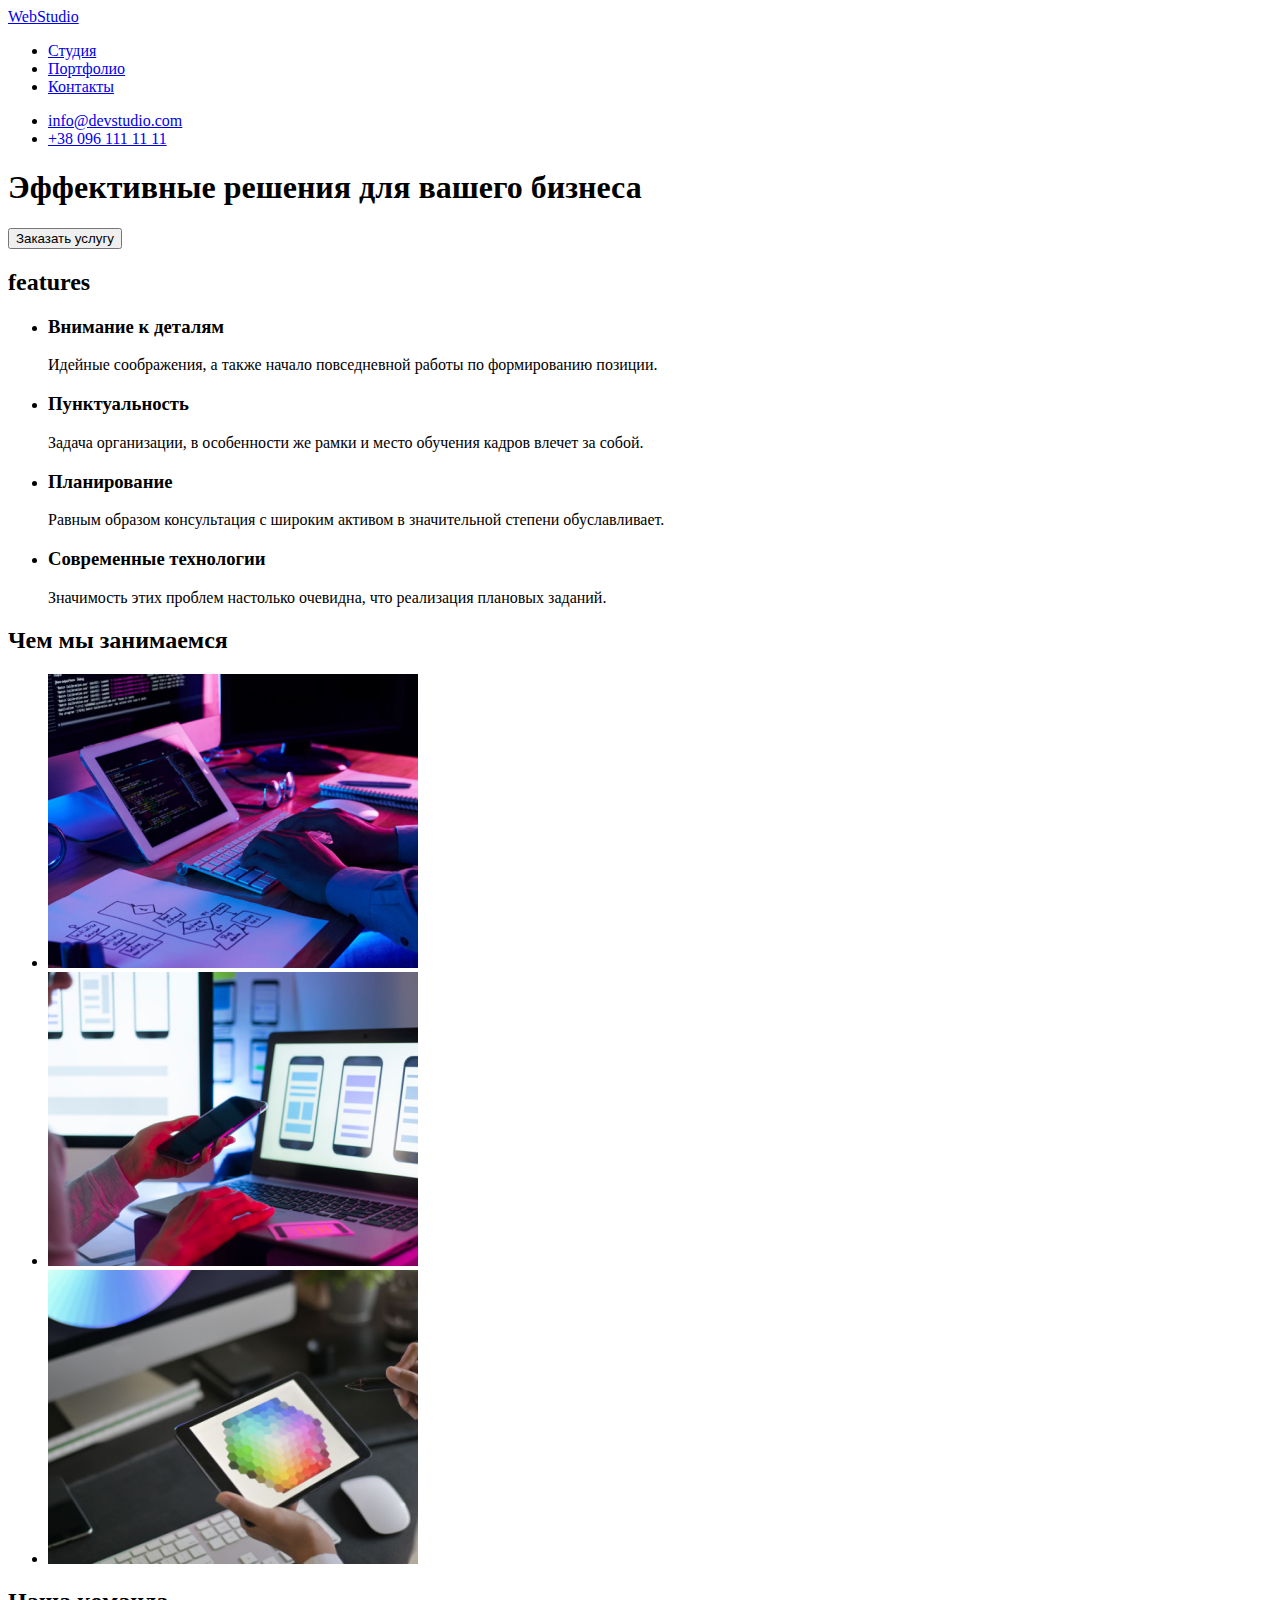
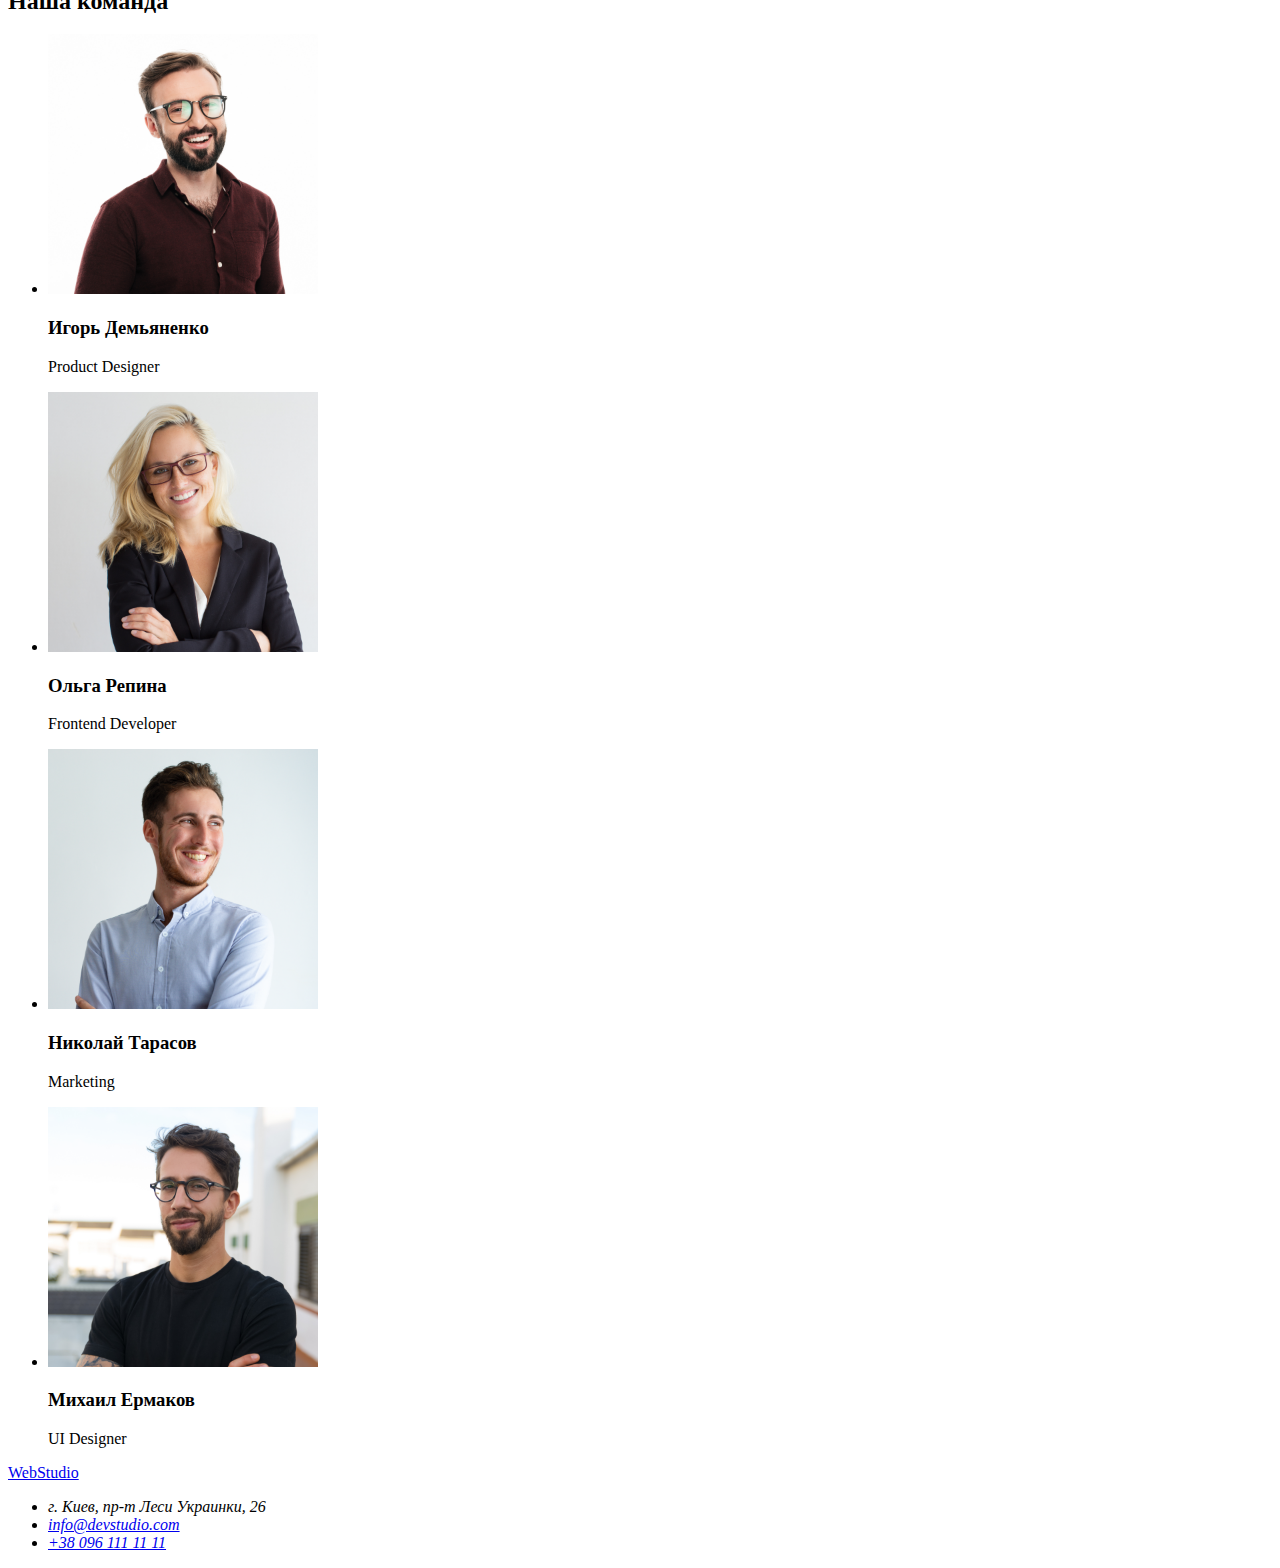
==== index.html @ 2fff15b3 "Initial commit" ====
<!DOCTYPE html>
<html lang="ru">
  <head>
    <meta http-equiv="content-type" content="text/html; charset=utf-8" />
    <title>Module 01</title>
  </head>
  <body>
    <header>
      <nav>
        <a href="/" lang="en">WebStudio</a>
        <ul>
          <li><a href="/">Студия</a></li>
          <li><a href="/">Портфолио</a></li>
          <li><a href="/">Контакты</a></li>
        </ul>
      </nav>
      <ul>
        <li><a href="mailto:info@devstudio.com">info@devstudio.com</a></li>
        <li><a href="tel:+380961111111">+38 096 111 11 11</a></li>
      </ul>
    </header>

    <main>
      <section>
        <h1>Эффективные решения для вашего бизнеса</h1>
        <button type="button">Заказать услугу</button>
      </section>

      <section>
        <h2>features</h2>
        <ul>
          <li>
            <h3>Внимание к деталям</h3>
            <p>
              Идейные соображения, а также начало повседневной работы по
              формированию позиции.
            </p>
          </li>
          <li>
            <h3>Пунктуальность</h3>
            <p>
              Задача организации, в особенности же рамки и место обучения кадров
              влечет за собой.
            </p>
          </li>
          <li>
            <h3>Планирование</h3>
            <p>
              Равным образом консультация с широким активом в значительной
              степени обуславливает.
            </p>
          </li>
          <li>
            <h3>Современные технологии</h3>
            <p>
              Значимость этих проблем настолько очевидна, что реализация
              плановых заданий.
            </p>
          </li>
        </ul>
      </section>

      <section>
        <h2>Чем мы занимаемся</h2>
        <ul>
          <li>
            <img src="images/photo_1.png" alt="desk-office" width="370" />
          </li>
          <li>
            <img src="images/photo_2.png" alt="mobile phones" width="370" />
          </li>
          <li>
            <img src="images/photo_3.png" alt="graphic-tablet" width="370" />
          </li>
        </ul>
      </section>

      <section>
        <h2>Наша команда</h2>
        <ul>
          <li>
            <img src="images/photo_4.png" alt="designer" width="270" />
            <h3>Игорь Демьяненко</h3>
            <p lang="en">Product Designer</p>
          </li>

          <li>
            <img src="images/photo_5.png" alt="developer" width="270" />
            <h3>Ольга Репина</h3>
            <p lang="en">Frontend Developer</p>
          </li>

          <li>
            <img src="images/photo_6.png" alt="marketing" width="270" />
            <h3>Николай Тарасов</h3>
            <p lang="en">Marketing</p>
          </li>

          <li>
            <img src="images/photo_7.png" alt="ui designer" width="270" />
            <h3>Михаил Ермаков</h3>
            <p lang="en">UI Designer</p>
          </li>
        </ul>
      </section>
    </main>

    <footer>
      <a href="/" lang="en">WebStudio</a>
      <address>
        <ul>
          <li>г. Киев, пр-т Леси Украинки, 26</li>
          <li><a href="mailto:info@devstudio.com">info@devstudio.com</a></li>
          <li><a href="tel:+380961111111">+38 096 111 11 11</a></li>
        </ul>
      </address>
    </footer>
  </body>
</html>
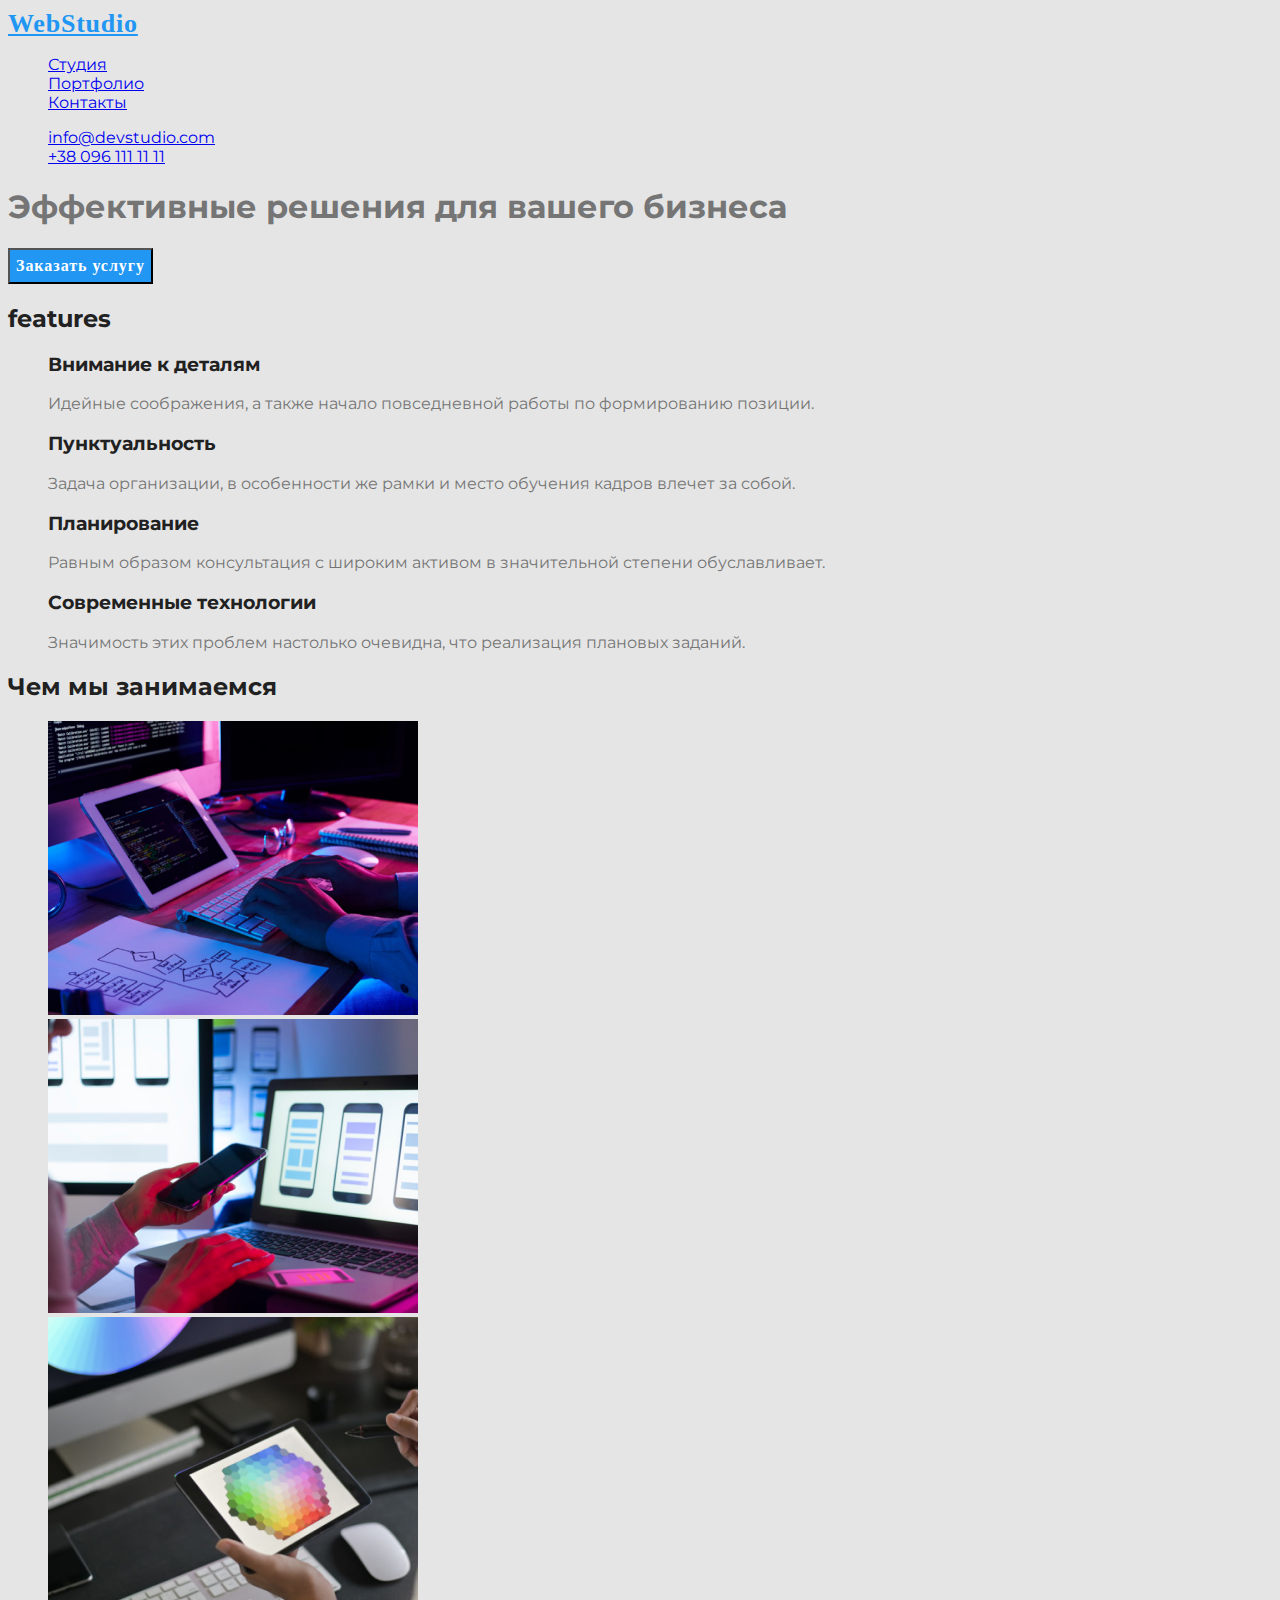
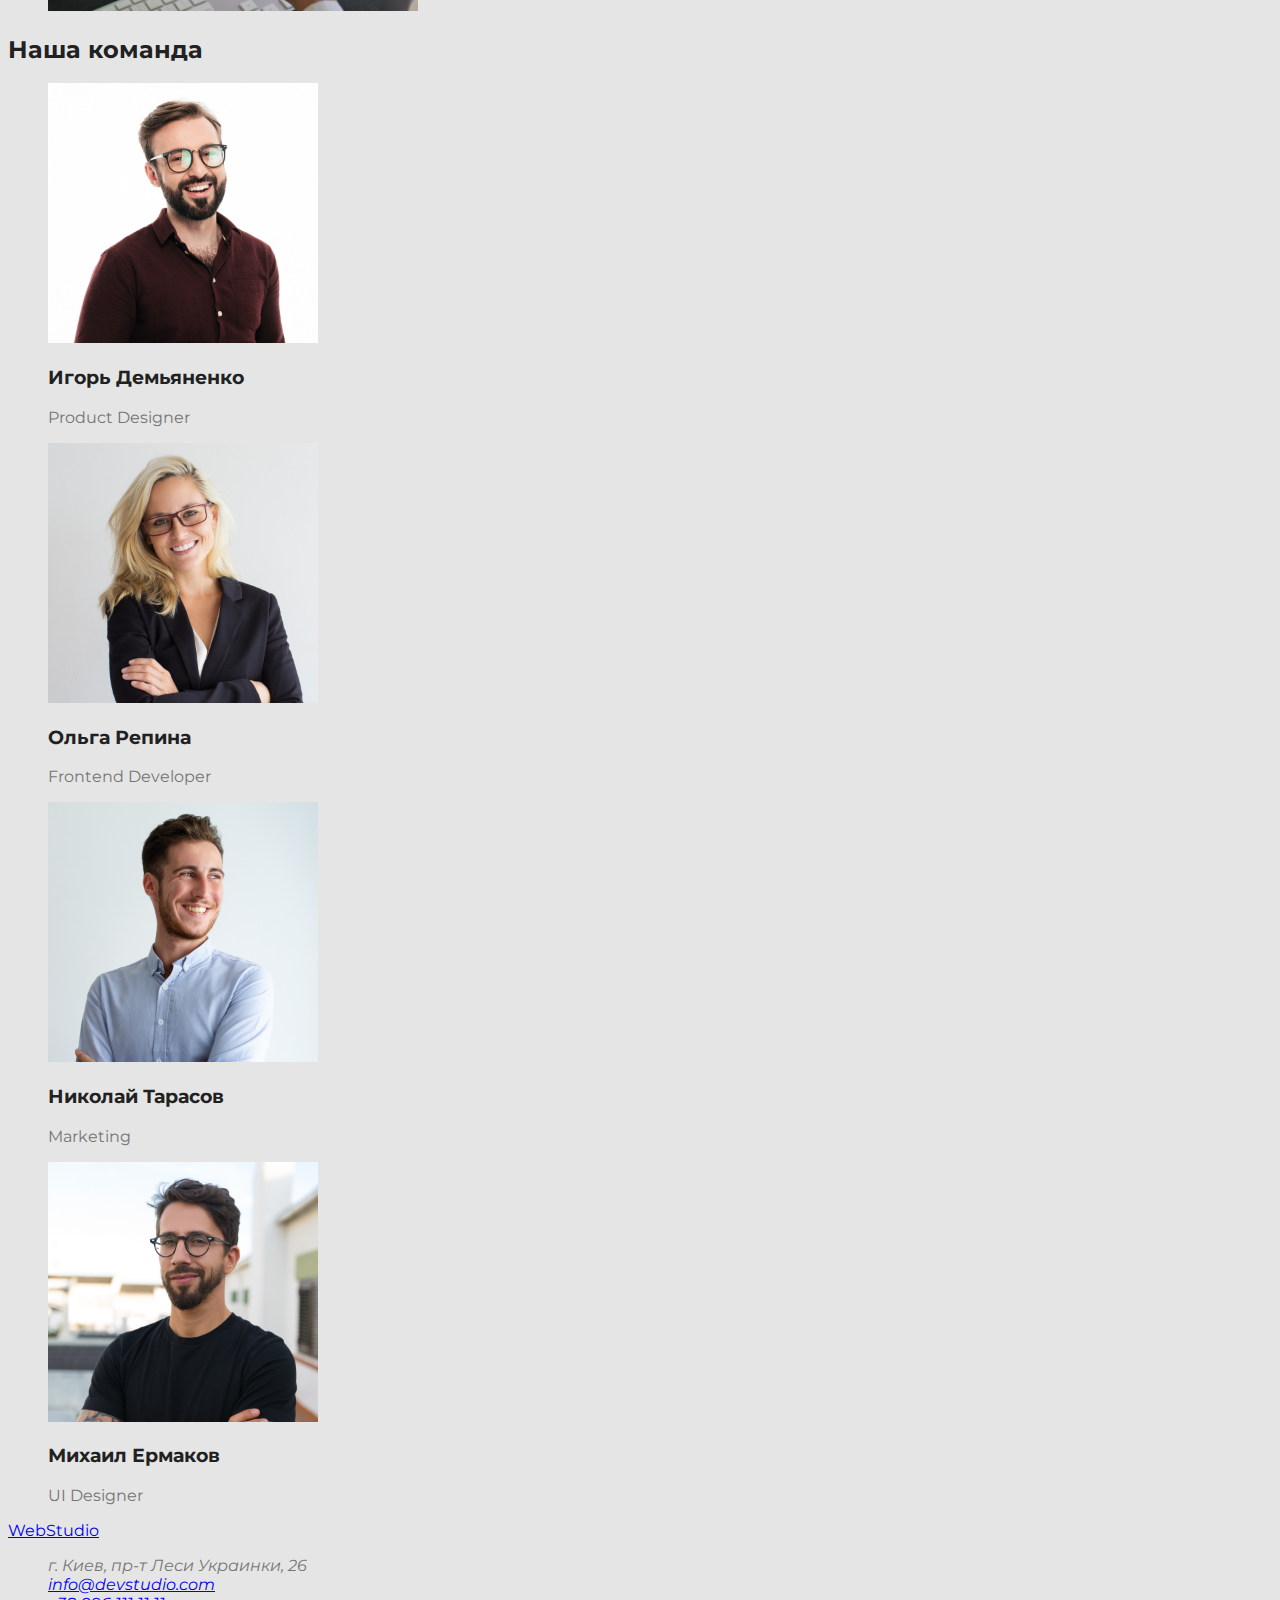
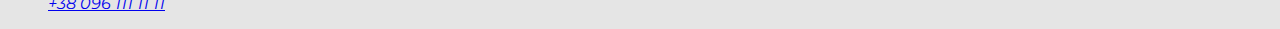
==== commit d8867d76: "17132504" ====
--- a/index.html
+++ b/index.html
@@ -2,15 +2,19 @@
 <html lang="ru">
   <head>
     <meta http-equiv="content-type" content="text/html; charset=utf-8" />
+    <link rel="preconnect" href="https://fonts.googleapis.com">
+    <link rel="preconnect" href="https://fonts.gstatic.com" crossorigin>
+    <link href="https://fonts.googleapis.com/css2?family=Montserrat:wght@400;700&display=swap" rel="stylesheet">
+    <link rel="stylesheet" href="css/styles.css">
     <title>Module 01</title>
   </head>
   <body>
-    <header>
+    <header class="page-header">
       <nav>
-        <a href="/" lang="en">WebStudio</a>
-        <ul>
+        <a href="/" lang="en" class="logo-header">WebStudio</a>
+        <ul class="site-nav">
           <li><a href="/">Студия</a></li>
-          <li><a href="/">Портфолио</a></li>
+          <li><a href="./portfolio.html">Портфолио</a></li>
           <li><a href="/">Контакты</a></li>
         </ul>
       </nav>
@@ -21,37 +25,37 @@
     </header>
 
     <main>
-      <section>
+      <section class="bg">
         <h1>Эффективные решения для вашего бизнеса</h1>
-        <button type="button">Заказать услугу</button>
+        <button type="button" class="button order">Заказать услугу</button>
       </section>
 
-      <section>
-        <h2>features</h2>
-        <ul>
+      <section class="section">
+        <h2 class="section-title">features</h2>
+        <ul class="feature-list">
           <li>
-            <h3>Внимание к деталям</h3>
+            <h3 class="title">Внимание к деталям</h3>
             <p>
               Идейные соображения, а также начало повседневной работы по
               формированию позиции.
             </p>
           </li>
           <li>
-            <h3>Пунктуальность</h3>
+            <h3 class="title">Пунктуальность</h3>
             <p>
               Задача организации, в особенности же рамки и место обучения кадров
               влечет за собой.
             </p>
           </li>
           <li>
-            <h3>Планирование</h3>
+            <h3 class="title">Планирование</h3>
             <p>
               Равным образом консультация с широким активом в значительной
               степени обуславливает.
             </p>
           </li>
           <li>
-            <h3>Современные технологии</h3>
+            <h3 class="title">Современные технологии</h3>
             <p>
               Значимость этих проблем настолько очевидна, что реализация
               плановых заданий.
@@ -60,8 +64,8 @@
         </ul>
       </section>
 
-      <section>
-        <h2>Чем мы занимаемся</h2>
+      <section class="section">
+        <h2 class="section-title">Чем мы занимаемся</h2>
         <ul>
           <li>
             <img src="images/photo_1.png" alt="desk-office" width="370" />
@@ -75,30 +79,30 @@
         </ul>
       </section>
 
-      <section>
-        <h2>Наша команда</h2>
-        <ul>
+      <section class="section">
+        <h2 class="section-title">Наша команда</h2>
+        <ul class="feature-list">
           <li>
             <img src="images/photo_4.png" alt="designer" width="270" />
-            <h3>Игорь Демьяненко</h3>
+            <h3 class="title">Игорь Демьяненко</h3>
             <p lang="en">Product Designer</p>
           </li>
 
           <li>
             <img src="images/photo_5.png" alt="developer" width="270" />
-            <h3>Ольга Репина</h3>
+            <h3 class="title">Ольга Репина</h3>
             <p lang="en">Frontend Developer</p>
           </li>
 
           <li>
             <img src="images/photo_6.png" alt="marketing" width="270" />
-            <h3>Николай Тарасов</h3>
+            <h3 class="title">Николай Тарасов</h3>
             <p lang="en">Marketing</p>
           </li>
 
           <li>
             <img src="images/photo_7.png" alt="ui designer" width="270" />
-            <h3>Михаил Ермаков</h3>
+            <h3 class="title">Михаил Ермаков</h3>
             <p lang="en">UI Designer</p>
           </li>
         </ul>
--- a/css/styles.css
+++ b/css/styles.css
@@ -0,0 +1,68 @@
+
+:root{
+    --primary-text-color:#757575;
+    --title-text-color:#212121;
+    --primary-background-color:#E5E5E5;
+    --primary-white-color:#FFFFFF;
+    --acent-color:#2196F3;
+}
+body {font-family: 'Montserrat', sans-serif;
+    background: var(--primary-background-color);
+    color: var(--primary-text-color);
+}
+
+ul {list-style: none;}
+
+.logo-header{
+    font-family: 'Raleway';
+    font-style: normal;
+    font-weight: 700;
+    font-size: 26px;
+    line-height: 31px;
+    letter-spacing: 0.03em;
+    color: #2196F3; 
+}
+/*Section*/
+.section-title{
+    color: var(--title-text-color);
+}
+
+.feature-list .title {
+    color: var(--title-text-color);
+}
+
+/*Examples*/
+.work-list .title {
+    color: var(--title-text-color);
+}
+
+/*Button*/
+.button{
+    color: var(--title-text-color);
+    background-color: var(--primary-background-color);
+    font-family: 'Roboto';
+    font-style: normal;
+    font-weight: 500;
+    font-size: 16px;
+    line-height: 26px;
+/* identical to box height, or 162% */
+    text-align: center;
+    letter-spacing: 0.03em;
+}
+
+.button.primary{
+    background-color: var(--acent-color);
+    color: var(--primary-white-color);
+}
+
+.button.order{
+    background-color: var(--acent-color);
+    color: var(--primary-white-color);
+    font-weight: 700;
+    font-size: 16px;
+    line-height: 30px;
+    display: flex;
+    align-items: center;
+    text-align: center;
+    letter-spacing: 0.06em;
+}
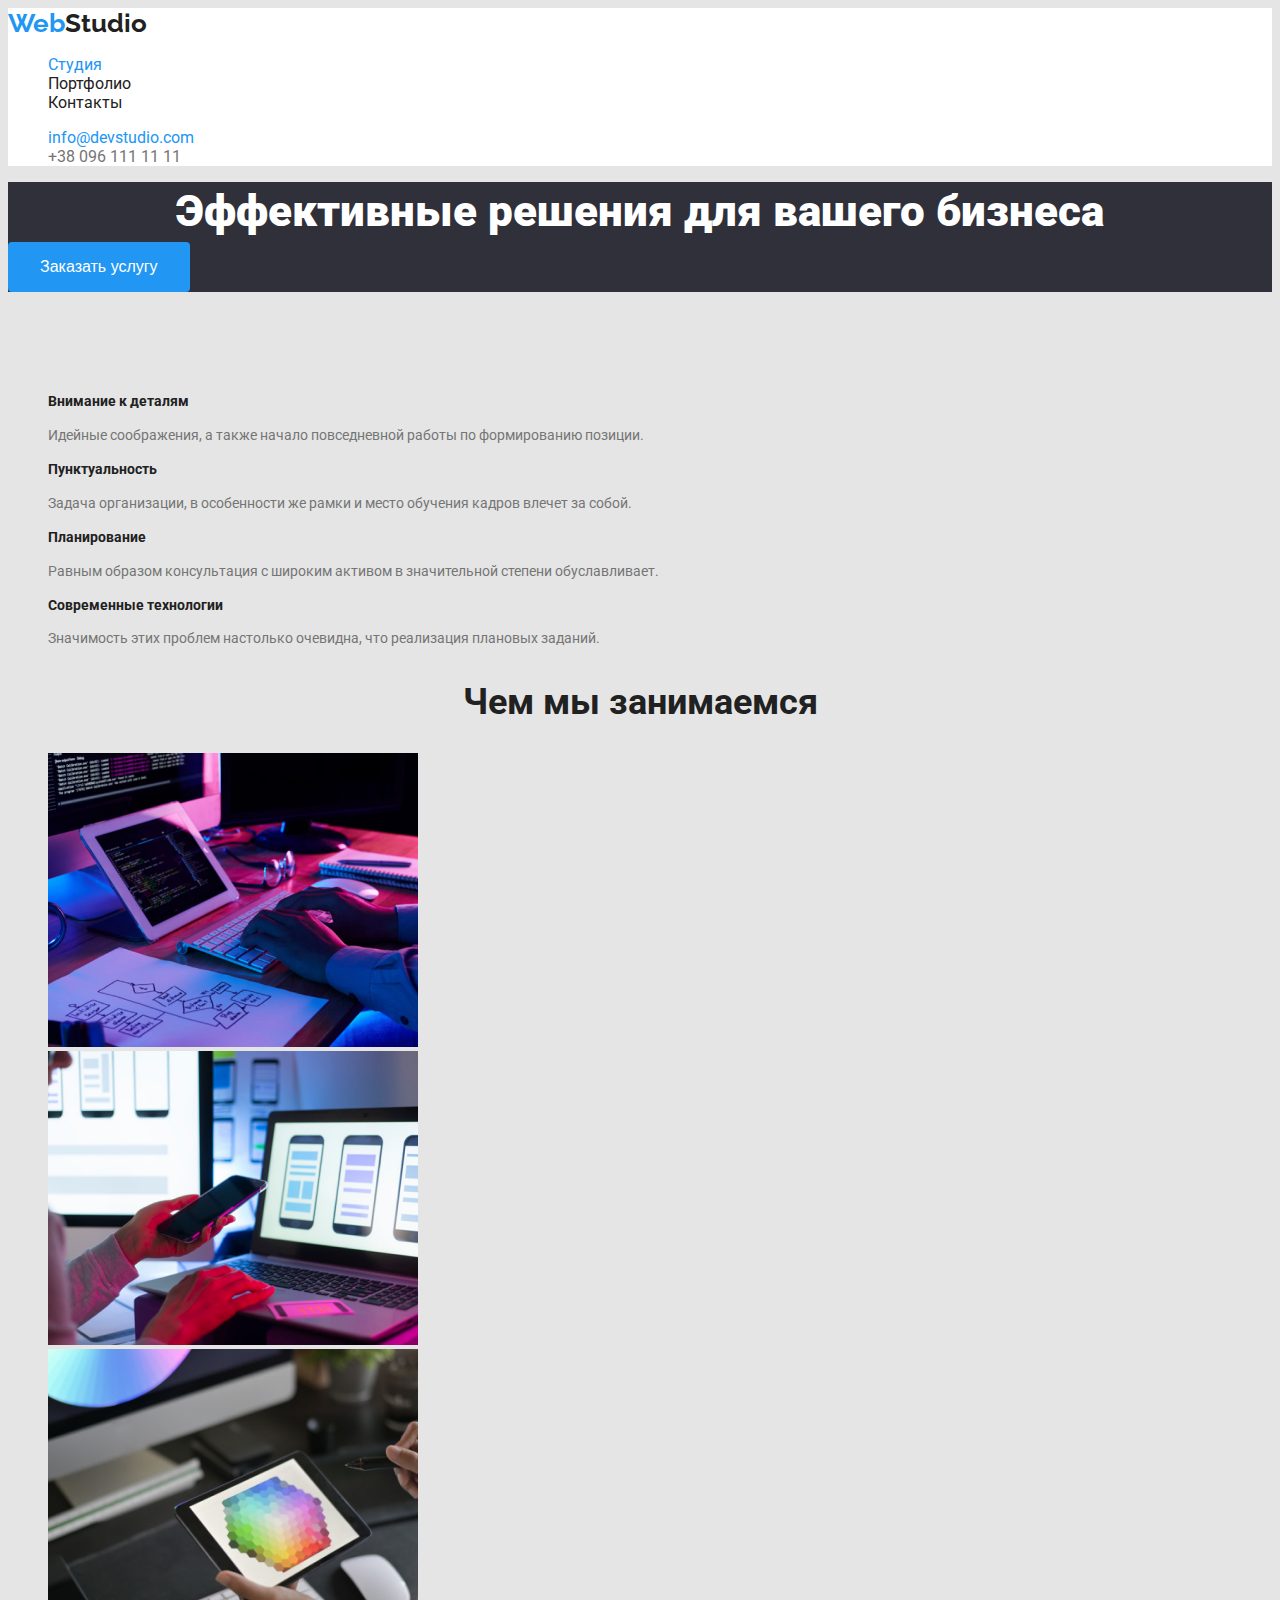
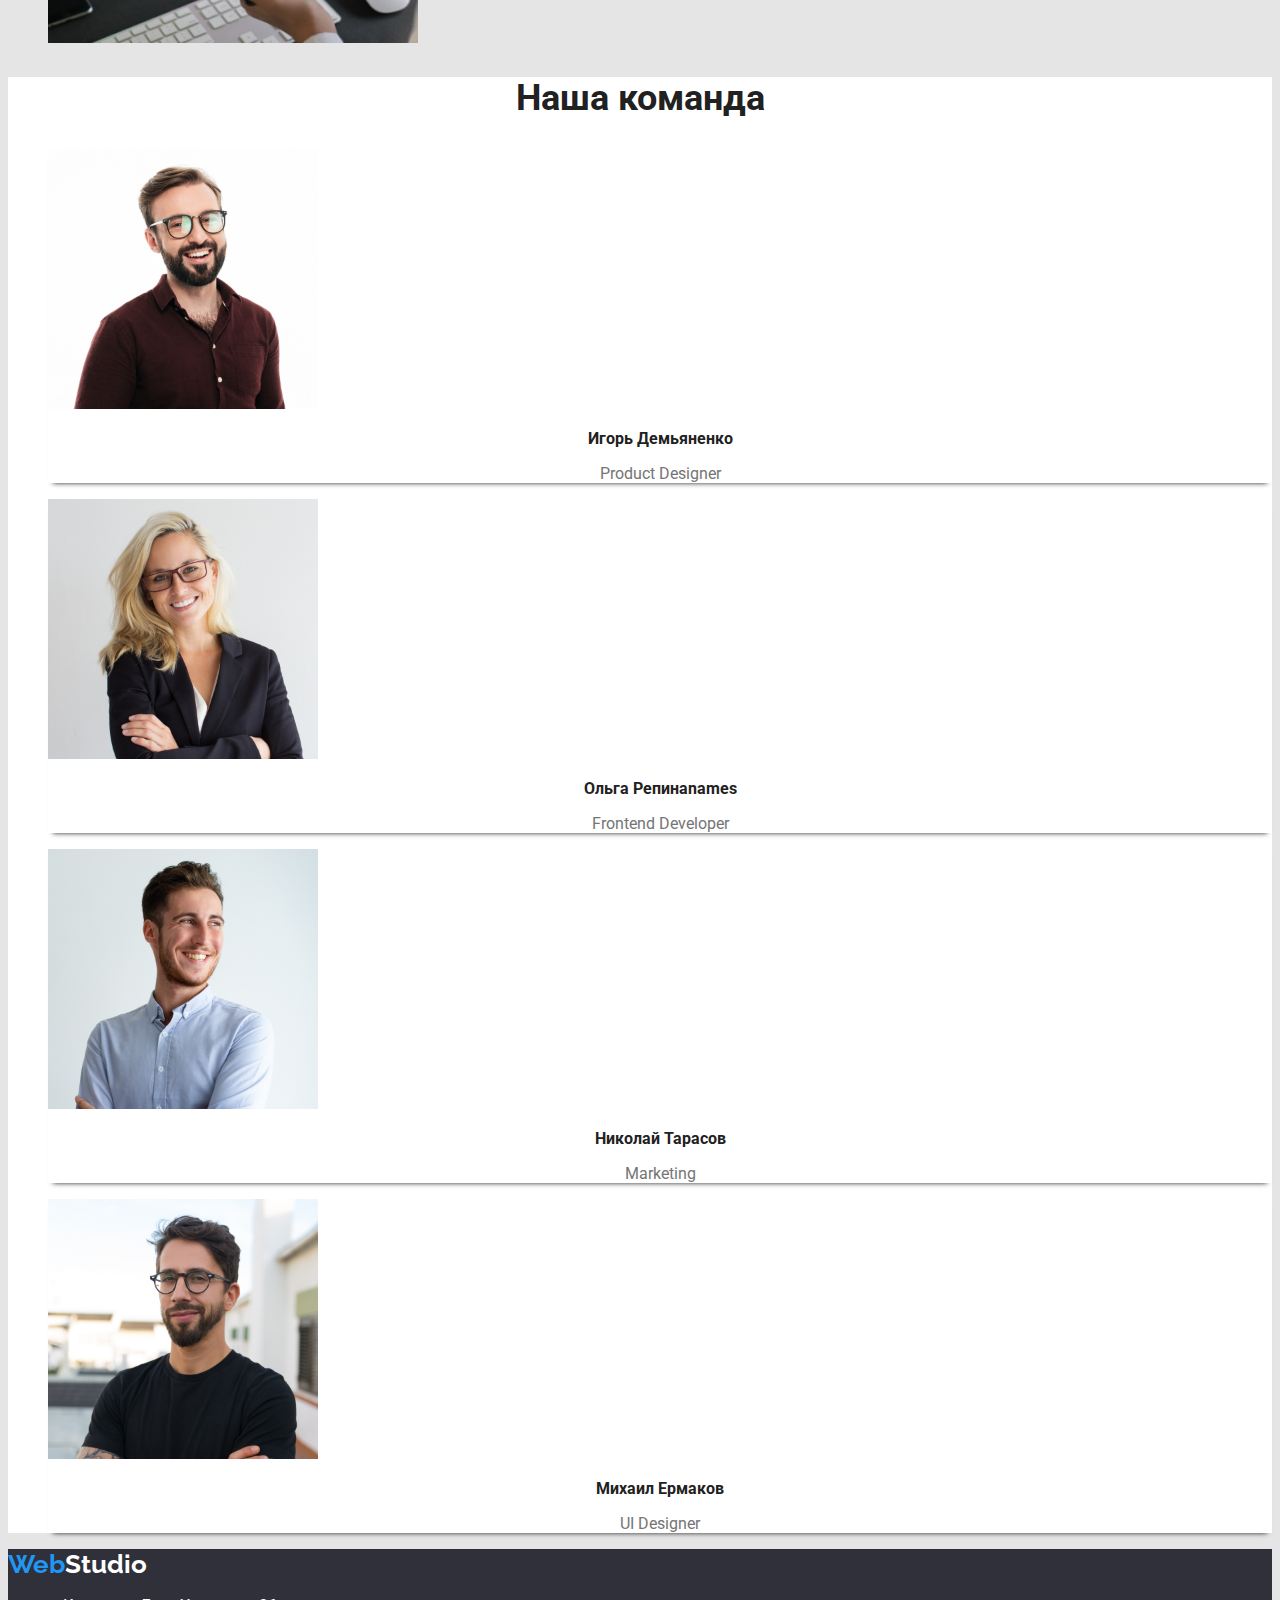
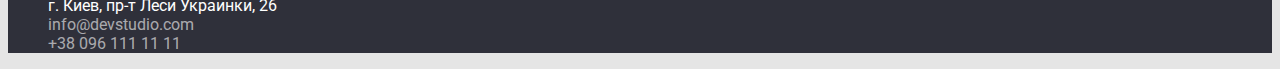
==== commit ad4e9828: "15180205" ====
--- a/index.html
+++ b/index.html
@@ -5,58 +5,60 @@
     <link rel="preconnect" href="https://fonts.googleapis.com">
     <link rel="preconnect" href="https://fonts.gstatic.com" crossorigin>
     <link href="https://fonts.googleapis.com/css2?family=Montserrat:wght@400;700&display=swap" rel="stylesheet">
-    <link rel="stylesheet" href="css/styles.css">
+    <link href="https://fonts.googleapis.com/css2?family=Raleway:wght@700&family=Roboto:wght@400;500;700;900&display=swap" rel="stylesheet">
+    <!-- Custom styles -->
+    <link rel="stylesheet" href="./css/styles.css">
     <title>Module 01</title>
   </head>
   <body>
     <header class="page-header">
       <nav>
-        <a href="/" lang="en" class="logo-header">WebStudio</a>
-        <ul class="site-nav">
-          <li><a href="/">Студия</a></li>
-          <li><a href="./portfolio.html">Портфолио</a></li>
-          <li><a href="/">Контакты</a></li>
+        <a href="/" lang="en" class="logo">Web<span class="logo black">Studio</span></a>
+        <ul class="nav-list">
+          <li><a href="/" class="link blue">Студия</a></li>
+          <li><a href="./portfolio.html" class="link black">Портфолио</a></li>
+          <li><a href="/" class="link black">Контакты</a></li>
         </ul>
       </nav>
-      <ul>
-        <li><a href="mailto:info@devstudio.com">info@devstudio.com</a></li>
-        <li><a href="tel:+380961111111">+38 096 111 11 11</a></li>
+      <ul class="contact-list">
+        <li><a href="mailto:info@devstudio.com" class="link blue">info@devstudio.com</a></li>
+        <li><a href="tel:+380961111111" class="link grey">+38 096 111 11 11</a></li>
       </ul>
     </header>
 
     <main>
-      <section class="bg">
-        <h1>Эффективные решения для вашего бизнеса</h1>
-        <button type="button" class="button order">Заказать услугу</button>
+      <section class="hero">
+        <h1 class="hero-title">Эффективные решения для вашего бизнеса</h1>
+        <button type="button" class="btn order">Заказать услугу</button>
       </section>
 
-      <section class="section">
+      <section class="section features">
         <h2 class="section-title">features</h2>
         <ul class="feature-list">
           <li>
             <h3 class="title">Внимание к деталям</h3>
-            <p>
+            <p class="description">
               Идейные соображения, а также начало повседневной работы по
               формированию позиции.
-            </p>
+            
           </li>
           <li>
             <h3 class="title">Пунктуальность</h3>
-            <p>
+            <p class="description">
               Задача организации, в особенности же рамки и место обучения кадров
               влечет за собой.
             </p>
           </li>
           <li>
             <h3 class="title">Планирование</h3>
-            <p>
+            <p class="description">
               Равным образом консультация с широким активом в значительной
               степени обуславливает.
             </p>
           </li>
           <li>
             <h3 class="title">Современные технологии</h3>
-            <p>
+            <p class="description">
               Значимость этих проблем настолько очевидна, что реализация
               плановых заданий.
             </p>
@@ -66,7 +68,7 @@
 
       <section class="section">
         <h2 class="section-title">Чем мы занимаемся</h2>
-        <ul>
+        <ul class="work-list">
           <li>
             <img src="images/photo_1.png" alt="desk-office" width="370" />
           </li>
@@ -79,43 +81,43 @@
         </ul>
       </section>
 
-      <section class="section">
+      <section class="section team">
         <h2 class="section-title">Наша команда</h2>
-        <ul class="feature-list">
-          <li>
+        <ul class="team-list">
+          <li class="item">
             <img src="images/photo_4.png" alt="designer" width="270" />
             <h3 class="title">Игорь Демьяненко</h3>
-            <p lang="en">Product Designer</p>
+            <p lang="en" class="proffesion">Product Designer</p>
           </li>
 
-          <li>
+          <li class="item">
             <img src="images/photo_5.png" alt="developer" width="270" />
-            <h3 class="title">Ольга Репина</h3>
-            <p lang="en">Frontend Developer</p>
+            <h3 class="title">Ольга Репинаnames</h3>
+            <p lang="en" class="proffesion">Frontend Developer</p>
           </li>
 
-          <li>
+          <li class="item">
             <img src="images/photo_6.png" alt="marketing" width="270" />
             <h3 class="title">Николай Тарасов</h3>
-            <p lang="en">Marketing</p>
+            <p lang="en" class="proffesion">Marketing</p>
           </li>
 
-          <li>
+          <li class="item">
             <img src="images/photo_7.png" alt="ui designer" width="270" />
             <h3 class="title">Михаил Ермаков</h3>
-            <p lang="en">UI Designer</p>
+            <p lang="en" class="proffesion">UI Designer</p>
           </li>
         </ul>
       </section>
     </main>
 
-    <footer>
-      <a href="/" lang="en">WebStudio</a>
-      <address>
-        <ul>
-          <li>г. Киев, пр-т Леси Украинки, 26</li>
-          <li><a href="mailto:info@devstudio.com">info@devstudio.com</a></li>
-          <li><a href="tel:+380961111111">+38 096 111 11 11</a></li>
+    <footer class="page-footer">
+      <a href="/" lang="en" class="logo">Web<span class="logo white">Studio</span></a>
+      <address class="address">
+        <ul class="address-list">
+          <li class="link white">г. Киев, пр-т Леси Украинки, 26</li>
+          <li><a href="mailto:info@devstudio.com" class="link half">info@devstudio.com</a></li>
+          <li><a href="tel:+380961111111" class="link half">+38 096 111 11 11</a></li>
         </ul>
       </address>
     </footer>
--- a/css/styles.css
+++ b/css/styles.css
@@ -1,68 +1,165 @@
 
 :root{
     --primary-text-color:#757575;
-    --title-text-color:#212121;
     --primary-background-color:#E5E5E5;
     --primary-white-color:#FFFFFF;
     --acent-color:#2196F3;
 }
-body {font-family: 'Montserrat', sans-serif;
-    background: var(--primary-background-color);
-    color: var(--primary-text-color);
-}
 
-ul {list-style: none;}
+body 
+    {font-family: 'Roboto', 'sans-serif';
+    background-color: #E5E5E5;
+    color: #757575;}
 
-.logo-header{
+/*Header*/
+
+.page-header {background-color: #FFFFFF;}
+
+.logo {
+    text-decoration: none;
     font-family: 'Raleway';
-    font-style: normal;
     font-weight: 700;
     font-size: 26px;
-    line-height: 31px;
-    letter-spacing: 0.03em;
-    color: #2196F3; 
-}
-/*Section*/
-.section-title{
-    color: var(--title-text-color);
-}
+    line-height: 1.19;
+    color: #2196F3;}
+
+.black {color: #212121;}
+.blue {color: #2196F3;}
+.grey {color: #757575;}
+
+.link {
+    text-decoration: none;
+    font-style: normal;}
+
+.link:hover, 
+.link:focus, 
+.logo:hover, 
+.logo:focus 
+    {text-decoration: underline;
+    text-decoration-color: #2196F3;}
+    
+/*Hero*/
+
+.hero {background-color: #2F303A;}
+
+.hero-title {
+    font-weight: 900;
+    font-size: 44px;
+    line-height: 1.36;
+    text-align: center;
+    color: #FFFFFF;
+    margin: 0;}
+
+.btn {
+    font-size: 16px;
+    font-weight: 500;
+    line-height: 1.63;
+    text-align: center;
+    color: #212121;
+    background-color: #F5F4FA;
+    cursor: pointer;
+    border-radius: 4px;
+    border-width: 0;
+    padding: 6px 22px;}
+
+.btn.order {
+    line-height: 1.89;
+    background-color: #2196F3;
+    color: #FFFFFF;
+    padding: 10px 32px;}
+
+.btn.primery {
+    background-color: #2196F3;
+    color: #FFFFFF;}
+
+/*Features*/
+
+.section-title {
+    font-weight: 700;
+    font-size: 36px;
+    line-height: 1.17;
+    text-align: center;
+    color: #212121;}
+
+.features> .section-title, 
+.portfolio> .section-title, 
+.filter> .section-title  
+{visibility: hidden;}
+
+.feature-list, 
+.work-list, 
+.team-list, 
+.portfolio-list, 
+.filter-list,
+.nav-list,
+.address-list,
+.contact-list 
+{list-style: none;}
 
 .feature-list .title {
-    color: var(--title-text-color);
-}
+    font-weight: 700;
+    font-size: 14px;
+    line-height: 1.14;
+    text-align: left;
+    color: #212121;}
 
-/*Examples*/
-.work-list .title {
-    color: var(--title-text-color);
-}
+.feature-list .description {
+    font-size: 14px;
+    line-height: 1.71;
+    text-align: left;}
 
-/*Button*/
-.button{
-    color: var(--title-text-color);
-    background-color: var(--primary-background-color);
-    font-family: 'Roboto';
-    font-style: normal;
-    font-weight: 500;
+/*Team*/
+
+.team {
+    background-color: #FFFFFF;}
+
+.team-list .title {
+    font-weight: 500px;
     font-size: 16px;
-    line-height: 26px;
-/* identical to box height, or 162% */
+    line-height: 1.19;
     text-align: center;
-    letter-spacing: 0.03em;
-}
+    color: #212121;}
 
-.button.primary{
-    background-color: var(--acent-color);
-    color: var(--primary-white-color);
-}
+.team-list .proffesion {
+    font-size: 16px;
+    line-height: 1.19;
+    text-align: center;}
 
-.button.order{
-    background-color: var(--acent-color);
-    color: var(--primary-white-color);
+.item {box-shadow: 0 5px 5px -5px #212121;}
+
+
+/*Filter*/
+
+/*Portfolio*/
+
+.portfolio {background-color: #FFFFFF;}
+
+.list-portfolio .title {
+    font-size: 18px;
     font-weight: 700;
+    line-height: 2;
+    text-align: center;
+    margin: 0;
+    color: #212121;}
+
+.list-portfolio .type {
     font-size: 16px;
-    line-height: 30px;
-    display: flex;
-    align-items: center;
+    line-height: 1.89;
     text-align: center;
-    letter-spacing: 0.06em;
-}
+    margin: 0;}
+
+/*Footer*/
+
+.page-footer {background-color: #2F303A;}
+
+.address .half {color: rgba(255, 255, 255, 0.6);}
+
+.white {color: #FFFFFF;}
+
+
+
+
+
+
+
+
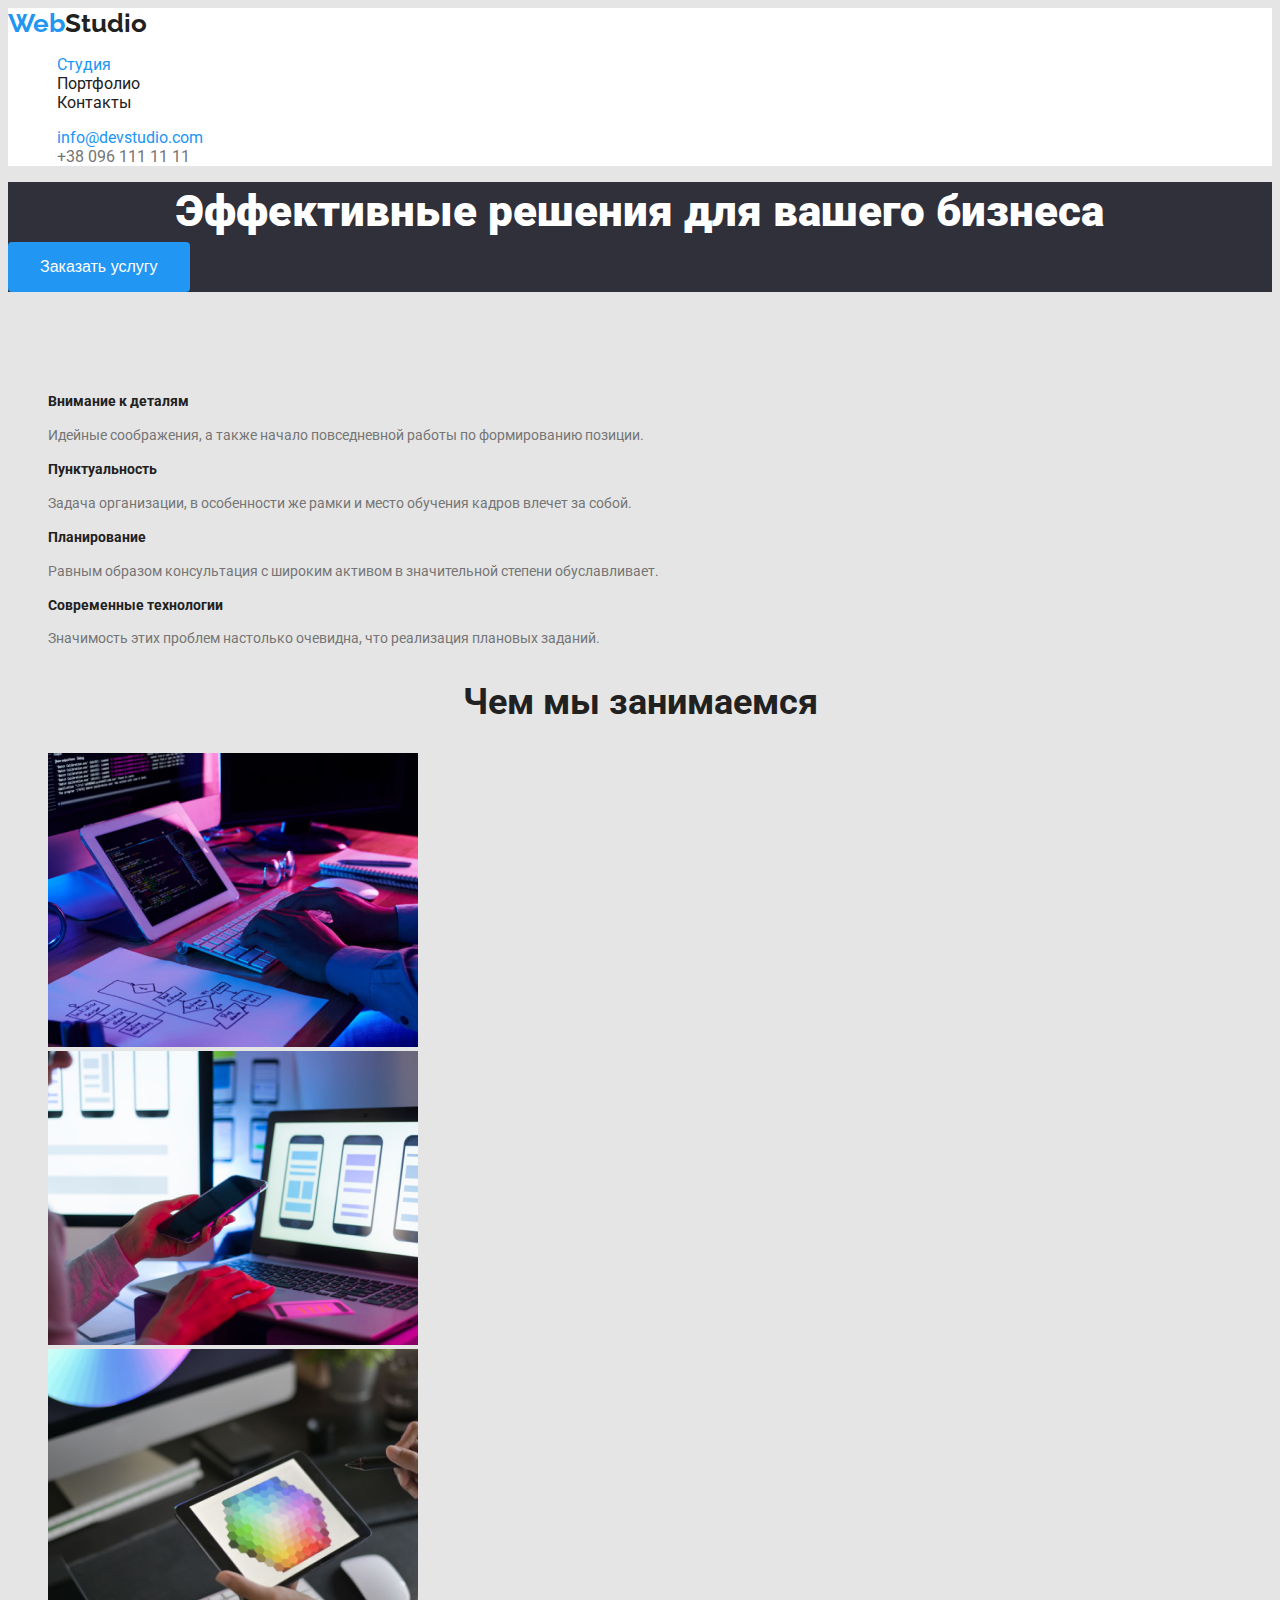
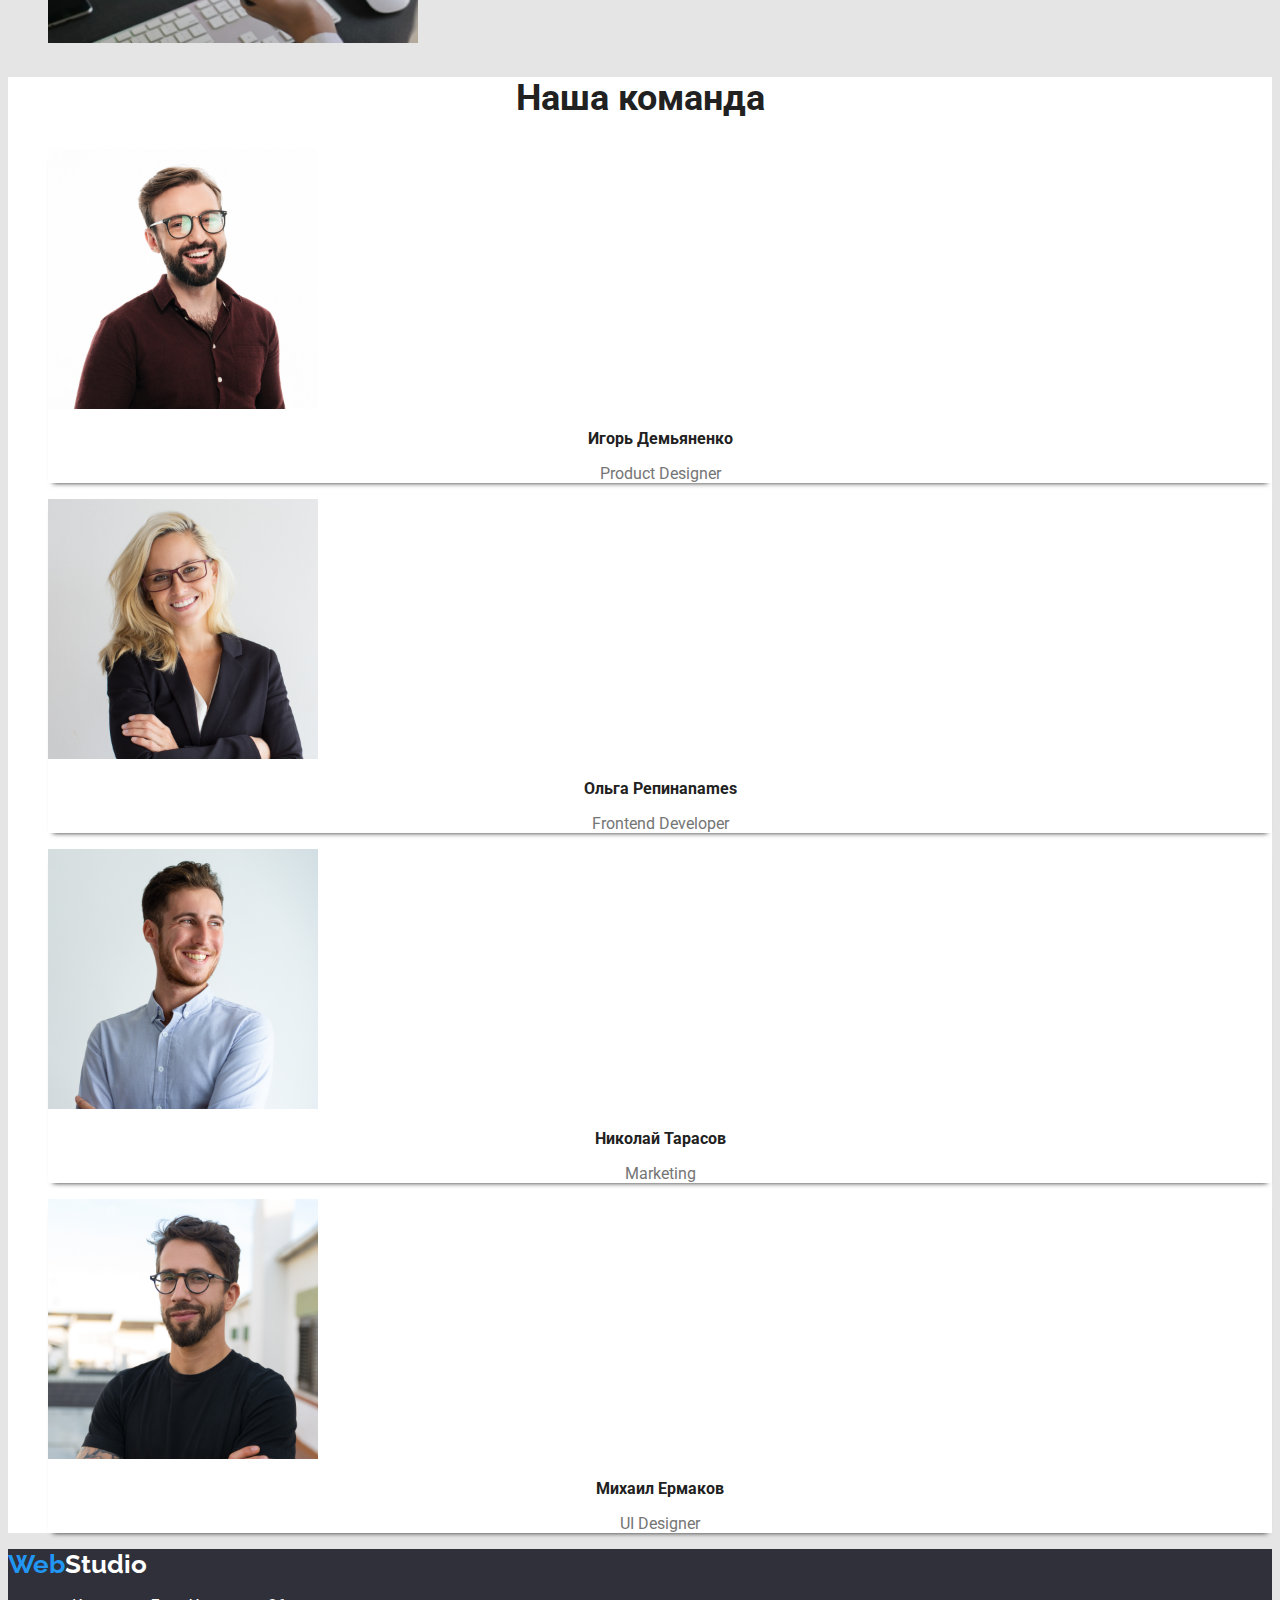
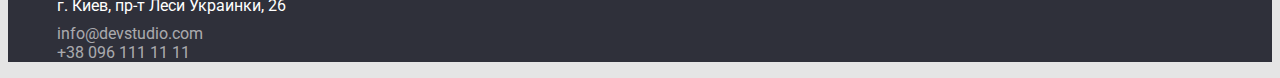
==== commit 4222986d: "16180205" ====
--- a/index.html
+++ b/index.html
@@ -70,13 +70,13 @@
         <h2 class="section-title">Чем мы занимаемся</h2>
         <ul class="work-list">
           <li>
-            <img src="images/photo_1.png" alt="desk-office" width="370" />
+            <img src="./images/photo_1.png" alt="desk-office" width="370" />
           </li>
           <li>
-            <img src="images/photo_2.png" alt="mobile phones" width="370" />
+            <img src="./images/photo_2.png" alt="mobile phones" width="370" />
           </li>
           <li>
-            <img src="images/photo_3.png" alt="graphic-tablet" width="370" />
+            <img src="./images/photo_3.png" alt="graphic-tablet" width="370" />
           </li>
         </ul>
       </section>
@@ -85,25 +85,25 @@
         <h2 class="section-title">Наша команда</h2>
         <ul class="team-list">
           <li class="item">
-            <img src="images/photo_4.png" alt="designer" width="270" />
+            <img src="./images/photo_4.png" alt="designer" width="270" />
             <h3 class="title">Игорь Демьяненко</h3>
             <p lang="en" class="proffesion">Product Designer</p>
           </li>
 
           <li class="item">
-            <img src="images/photo_5.png" alt="developer" width="270" />
+            <img src="./images/photo_5.png" alt="developer" width="270" />
             <h3 class="title">Ольга Репинаnames</h3>
             <p lang="en" class="proffesion">Frontend Developer</p>
           </li>
 
           <li class="item">
-            <img src="images/photo_6.png" alt="marketing" width="270" />
+            <img src="./images/photo_6.png" alt="marketing" width="270" />
             <h3 class="title">Николай Тарасов</h3>
             <p lang="en" class="proffesion">Marketing</p>
           </li>
 
           <li class="item">
-            <img src="images/photo_7.png" alt="ui designer" width="270" />
+            <img src="./images/photo_7.png" alt="ui designer" width="270" />
             <h3 class="title">Михаил Ермаков</h3>
             <p lang="en" class="proffesion">UI Designer</p>
           </li>
--- a/css/styles.css
+++ b/css/styles.css
@@ -1,10 +1,3 @@
-
-:root{
-    --primary-text-color:#757575;
-    --primary-background-color:#E5E5E5;
-    --primary-white-color:#FFFFFF;
-    --acent-color:#2196F3;
-}
 
 body 
     {font-family: 'Roboto', 'sans-serif';
@@ -29,7 +22,8 @@
 
 .link {
     text-decoration: none;
-    font-style: normal;}
+    font-style: normal;
+    margin: 9px;}
 
 .link:hover, 
 .link:focus, 
@@ -114,7 +108,6 @@
     background-color: #FFFFFF;}
 
 .team-list .title {
-    font-weight: 500px;
     font-size: 16px;
     line-height: 1.19;
     text-align: center;
@@ -134,7 +127,7 @@
 
 .portfolio {background-color: #FFFFFF;}
 
-.list-portfolio .title {
+.portfolio-list .title {
     font-size: 18px;
     font-weight: 700;
     line-height: 2;
@@ -142,7 +135,7 @@
     margin: 0;
     color: #212121;}
 
-.list-portfolio .type {
+.portfolio-list .type {
     font-size: 16px;
     line-height: 1.89;
     text-align: center;
@@ -152,7 +145,8 @@
 
 .page-footer {background-color: #2F303A;}
 
-.address .half {color: rgba(255, 255, 255, 0.6);}
+.address .half {
+    color: rgba(255, 255, 255, 0.6);}
 
 .white {color: #FFFFFF;}
 
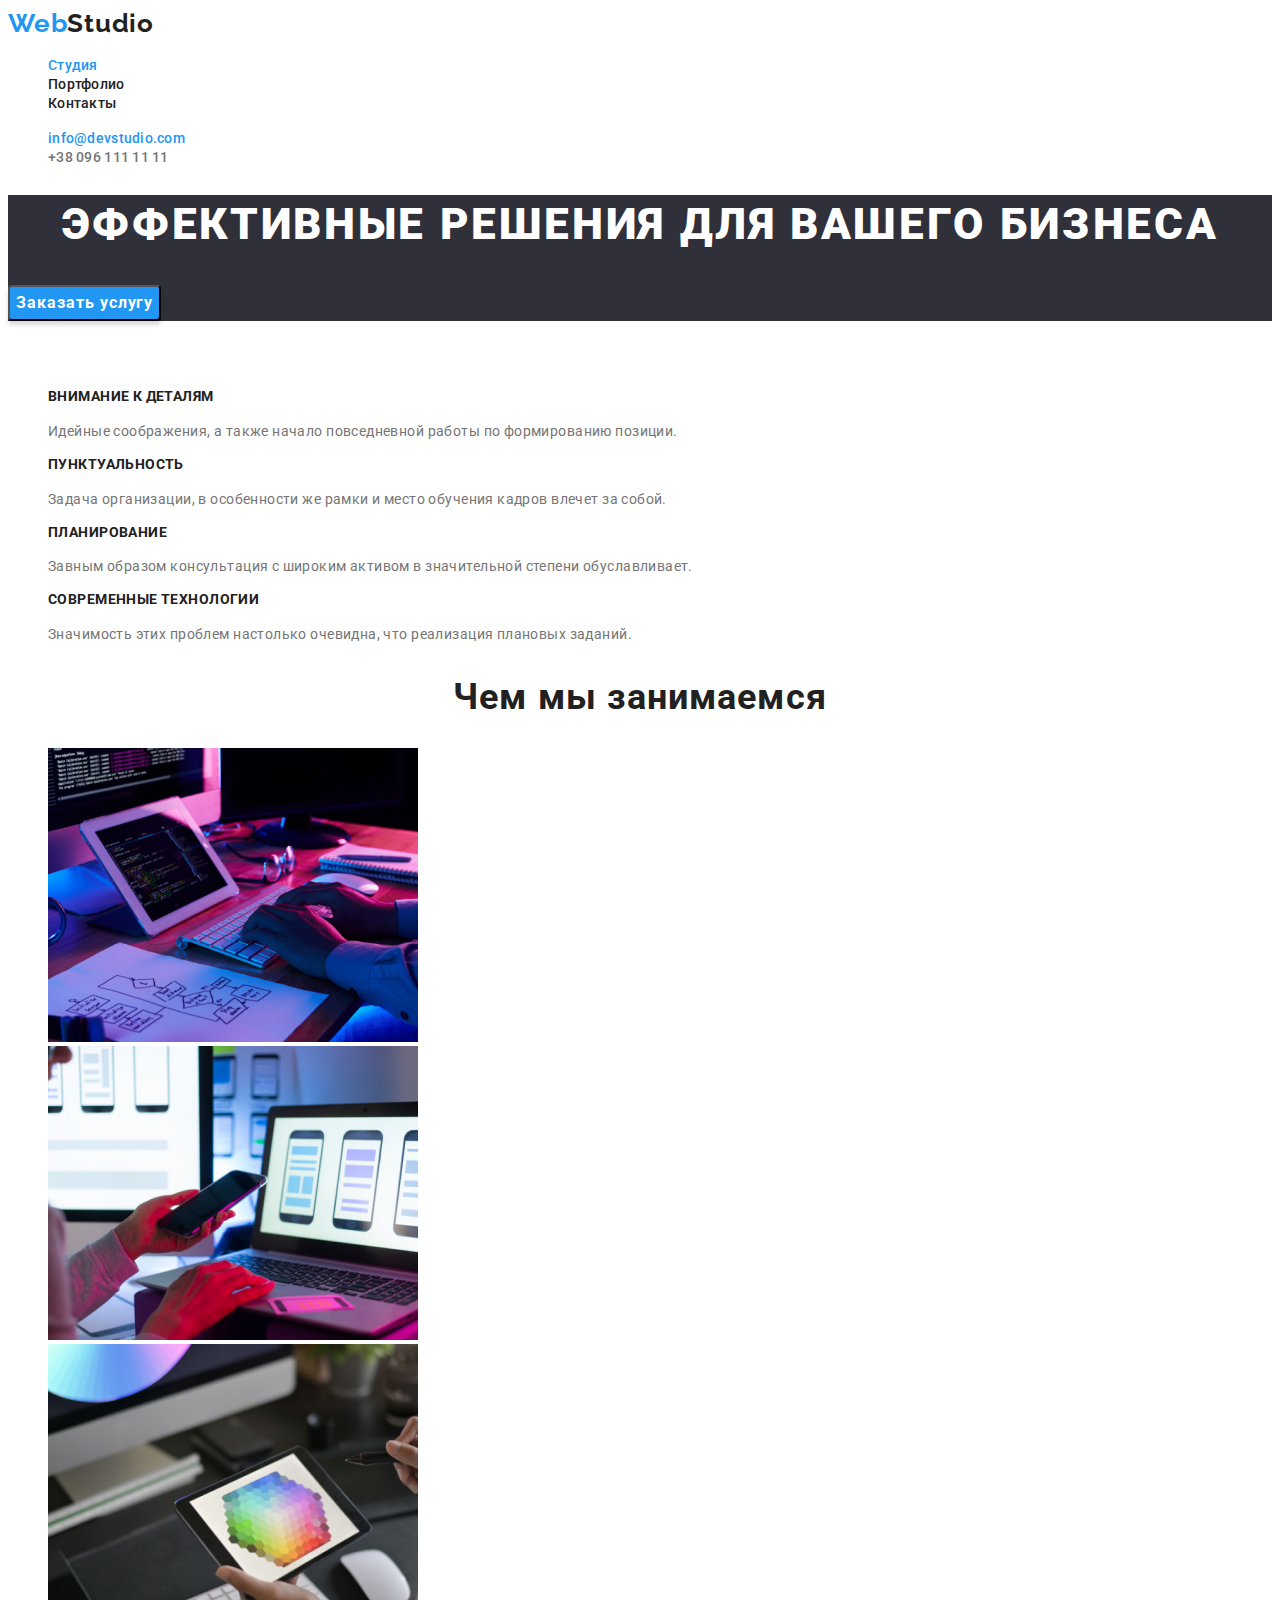
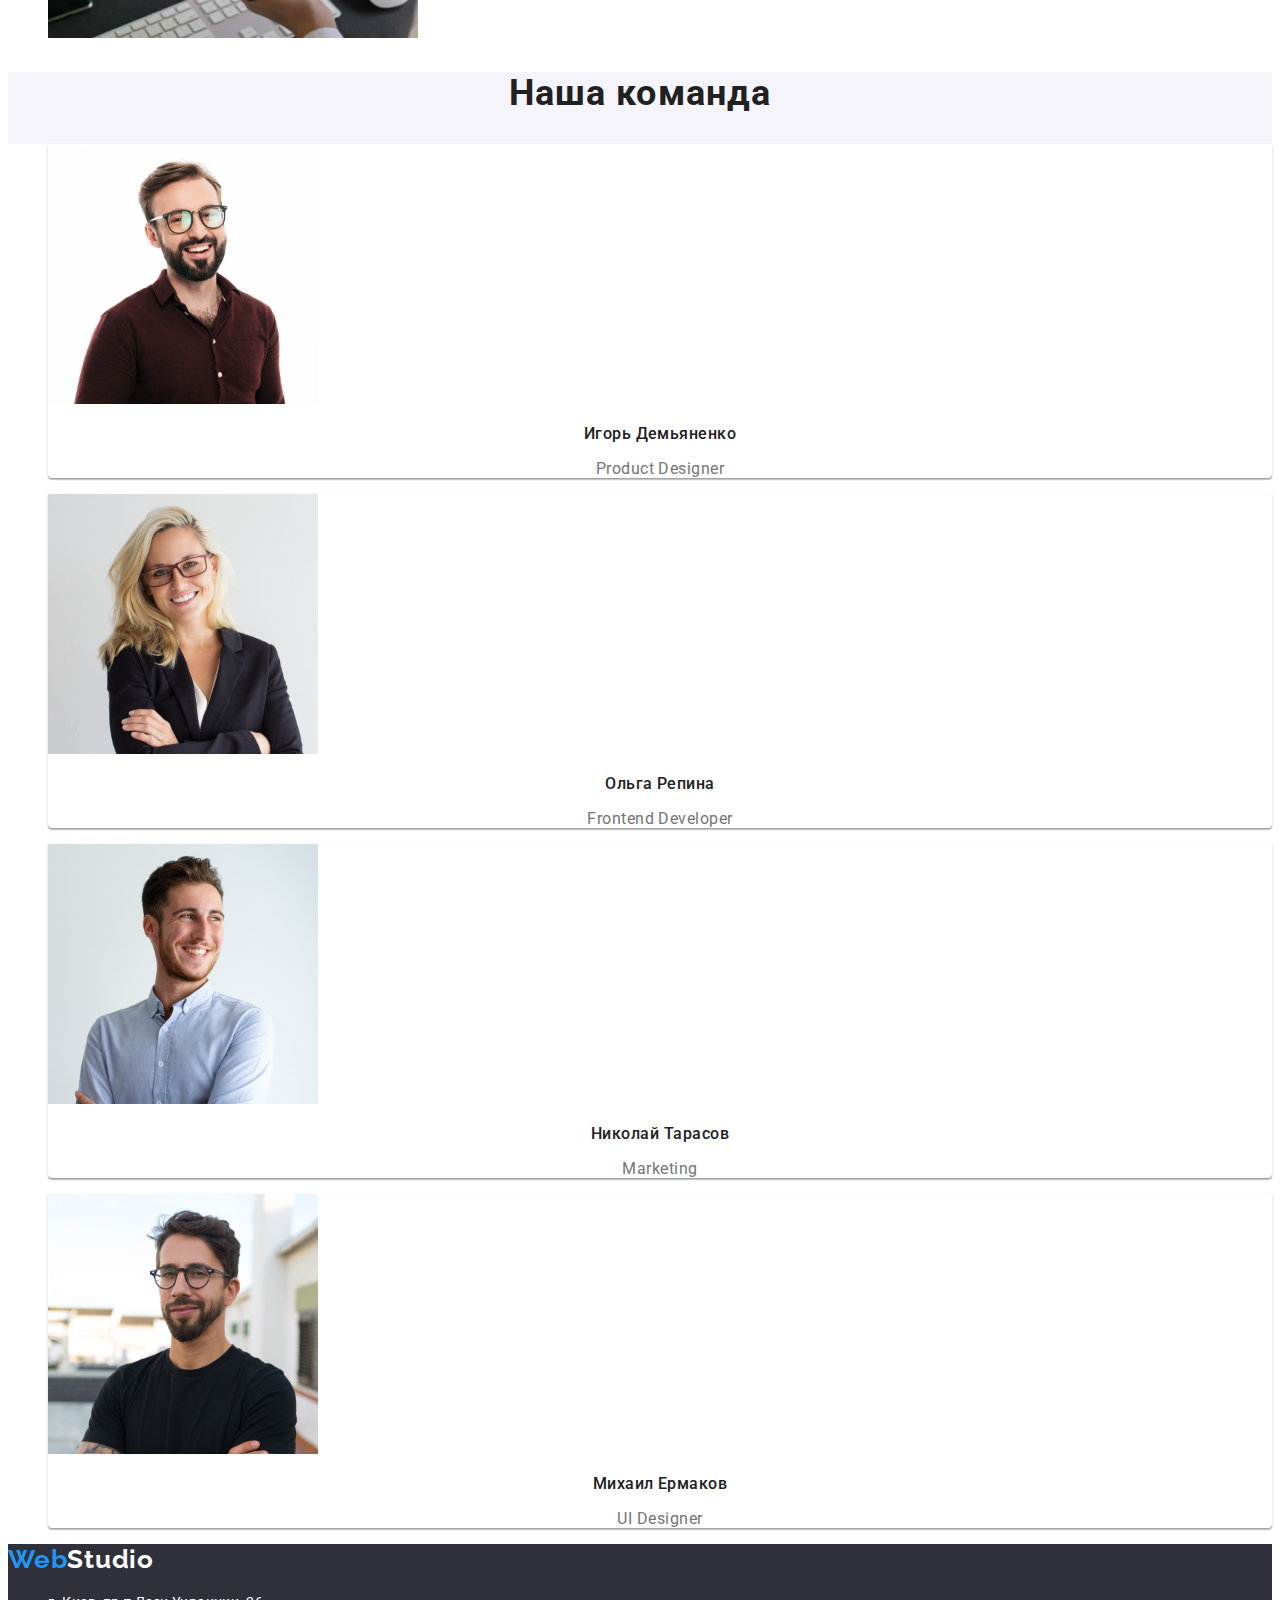
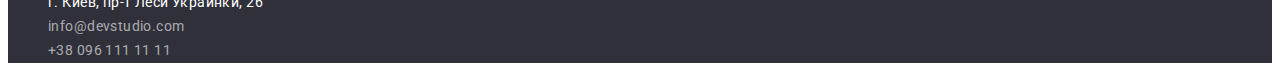
==== commit ebcd6acc: "20420405" ====
--- a/index.html
+++ b/index.html
@@ -4,7 +4,6 @@
     <meta http-equiv="content-type" content="text/html; charset=utf-8" />
     <link rel="preconnect" href="https://fonts.googleapis.com">
     <link rel="preconnect" href="https://fonts.gstatic.com" crossorigin>
-    <link href="https://fonts.googleapis.com/css2?family=Montserrat:wght@400;700&display=swap" rel="stylesheet">
     <link href="https://fonts.googleapis.com/css2?family=Raleway:wght@700&family=Roboto:wght@400;500;700;900&display=swap" rel="stylesheet">
     <!-- Custom styles -->
     <link rel="stylesheet" href="./css/styles.css">
@@ -13,61 +12,61 @@
   <body>
     <header class="page-header">
       <nav>
-        <a href="/" lang="en" class="logo">Web<span class="logo black">Studio</span></a>
+        <a href="/" lang="en" class="logo-first">Web<span class="logo-second">Studio</span></a>
         <ul class="nav-list">
-          <li><a href="/" class="link blue">Студия</a></li>
-          <li><a href="./portfolio.html" class="link black">Портфолио</a></li>
-          <li><a href="/" class="link black">Контакты</a></li>
+          <li><a href="./index.html" class="link studio">студия</a></li>
+          <li><a href="./portfolio.html" class="link">портфолио</a></li>
+          <li><a href="/" class="link">контакты</a></li>
         </ul>
       </nav>
       <ul class="contact-list">
-        <li><a href="mailto:info@devstudio.com" class="link blue">info@devstudio.com</a></li>
-        <li><a href="tel:+380961111111" class="link grey">+38 096 111 11 11</a></li>
+        <li><a href="mailto:info@devstudio.com" class="link mail">info@devstudio.com</a></li>
+        <li><a href="tel:+380961111111" class="link phone">+38 096 111 11 11</a></li>
       </ul>
     </header>
 
     <main>
       <section class="hero">
-        <h1 class="hero-title">Эффективные решения для вашего бизнеса</h1>
-        <button type="button" class="btn order">Заказать услугу</button>
+        <h1 class="hero-title">эффективные решения для вашего бизнеса</h1>
+        <button type="button" class="btn-order">Заказать услугу</button>
       </section>
 
-      <section class="section features">
-        <h2 class="section-title">features</h2>
+      <section>
+        <h2 class="features-title">features</h2>
         <ul class="feature-list">
           <li>
-            <h3 class="title">Внимание к деталям</h3>
-            <p class="description">
-              Идейные соображения, а также начало повседневной работы по
+            <h3 class="title">внимание к деталям</h3>
+            <p class="text">
+              идейные соображения, а также начало повседневной работы по
               формированию позиции.
             
           </li>
           <li>
-            <h3 class="title">Пунктуальность</h3>
-            <p class="description">
-              Задача организации, в особенности же рамки и место обучения кадров
+            <h3 class="title">пунктуальность</h3>
+            <p class="text">
+              задача организации, в особенности же рамки и место обучения кадров
               влечет за собой.
             </p>
           </li>
           <li>
-            <h3 class="title">Планирование</h3>
-            <p class="description">
-              Равным образом консультация с широким активом в значительной
+            <h3 class="title">планирование</h3>
+            <p class="text">
+              завным образом консультация с широким активом в значительной
               степени обуславливает.
             </p>
           </li>
           <li>
-            <h3 class="title">Современные технологии</h3>
-            <p class="description">
-              Значимость этих проблем настолько очевидна, что реализация
+            <h3 class="title">современные технологии</h3>
+            <p class="text">
+              значимость этих проблем настолько очевидна, что реализация
               плановых заданий.
             </p>
           </li>
         </ul>
       </section>
 
-      <section class="section">
-        <h2 class="section-title">Чем мы занимаемся</h2>
+      <section>
+        <h2 class="section-title">чем мы занимаемся</h2>
         <ul class="work-list">
           <li>
             <img src="./images/photo_1.png" alt="desk-office" width="370" />
@@ -81,43 +80,43 @@
         </ul>
       </section>
 
-      <section class="section team">
-        <h2 class="section-title">Наша команда</h2>
+      <section class="team">
+        <h2 class="section-title">наша команда</h2>
         <ul class="team-list">
-          <li class="item">
+          <li class="team-item">
             <img src="./images/photo_4.png" alt="designer" width="270" />
-            <h3 class="title">Игорь Демьяненко</h3>
-            <p lang="en" class="proffesion">Product Designer</p>
+            <h3 class="team-title">игорь демьяненко</h3>
+            <p lang="en" class="team-text">Product Designer</p>
           </li>
 
-          <li class="item">
+          <li class="team-item">
             <img src="./images/photo_5.png" alt="developer" width="270" />
-            <h3 class="title">Ольга Репинаnames</h3>
-            <p lang="en" class="proffesion">Frontend Developer</p>
+            <h3 class="team-title">ольга репина</h3>
+            <p lang="en" class="team-text">Frontend Developer</p>
           </li>
 
-          <li class="item">
+          <li class="team-item">
             <img src="./images/photo_6.png" alt="marketing" width="270" />
-            <h3 class="title">Николай Тарасов</h3>
-            <p lang="en" class="proffesion">Marketing</p>
+            <h3 class="team-title">николай тарасов</h3>
+            <p lang="en" class="team-text">Marketing</p>
           </li>
 
-          <li class="item">
+          <li class="team-item">
             <img src="./images/photo_7.png" alt="ui designer" width="270" />
-            <h3 class="title">Михаил Ермаков</h3>
-            <p lang="en" class="proffesion">UI Designer</p>
+            <h3 class="team-title">михаил ермаков</h3>
+            <p lang="en" class="team-text">UI Designer</p>
           </li>
         </ul>
       </section>
     </main>
 
     <footer class="page-footer">
-      <a href="/" lang="en" class="logo">Web<span class="logo white">Studio</span></a>
-      <address class="address">
-        <ul class="address-list">
-          <li class="link white">г. Киев, пр-т Леси Украинки, 26</li>
-          <li><a href="mailto:info@devstudio.com" class="link half">info@devstudio.com</a></li>
-          <li><a href="tel:+380961111111" class="link half">+38 096 111 11 11</a></li>
+      <a href="/" lang="en" class="logo-first">Web<span class="logo-second">Studio</span></a>
+      <address>
+        <ul class="footer-list">
+          <li class="address">г. Киев, пр-т Леси Украинки, 26</li>
+          <li><a href="mailto:info@devstudio.com" class="link mail">info@devstudio.com</a></li>
+          <li><a href="tel:+380961111111" class="link phone">+38 096 111 11 11</a></li>
         </ul>
       </address>
     </footer>
--- a/css/styles.css
+++ b/css/styles.css
@@ -1,159 +1,251 @@
+
+:root {
+    --primary-text-color: #757575;
+    --primary-title-color: #212121;}
 
 body 
     {font-family: 'Roboto', 'sans-serif';
-    background-color: #E5E5E5;
-    color: #757575;}
-
-/*Header*/
-
+    color: var(--primary-text-color);}
+
+*,
+*::before,
+*::after {box-sizing: border-box;}
+
+/*First Page*/
+/*Header section*/
 .page-header {background-color: #FFFFFF;}
 
-.logo {
+/*Header Logo*/
+.logo-first {
     text-decoration: none;
     font-family: 'Raleway';
+    font-style: normal;
     font-weight: 700;
     font-size: 26px;
     line-height: 1.19;
+    letter-spacing: 0.03em;
     color: #2196F3;}
 
-.black {color: #212121;}
-.blue {color: #2196F3;}
-.grey {color: #757575;}
+.logo-second {color: var(--primary-title-color);}
+
+/*Header Navigation and Contacts*/
+.nav-list,
+.contact-list {
+    list-style: none;}
 
 .link {
     text-decoration: none;
-    font-style: normal;
-    margin: 9px;}
-
+    font-family: 'Roboto';
+    font-style: normal;
+    text-transform: capitalize;
+    font-weight: 500;
+    font-size: 14px;
+    line-height: 1.14;
+    letter-spacing: 0.02em;
+    color: var(--primary-title-color);}
+
+.studio {color: #2196F3;} 
+.mail {
+    color: #2196F3;
+    text-transform: lowercase;}
+
+.phone {
+    color: var(--primary-text-color)}
+ 
+.logo-first:hover,
+.logo-first:focus,
 .link:hover, 
-.link:focus, 
-.logo:hover, 
-.logo:focus 
+.link:focus 
     {text-decoration: underline;
-    text-decoration-color: #2196F3;}
+    text-decoration-color: #2196F3;
+    color: #2196F3;}
+
+.studio:hover,
+.studio:focus,
+.mail:hover, 
+.mail:focus 
+    {color: #212121;}
     
-/*Hero*/
-
-.hero {background-color: #2F303A;}
-
-.hero-title {
+/*Hero section*/
+
+.hero {
+    background-color: #2F303A;}
+
+.hero-title {    
     font-weight: 900;
     font-size: 44px;
     line-height: 1.36;
     text-align: center;
+    letter-spacing: 0.06em;
+    text-transform: uppercase;
+    color: #FFFFFF;}
+
+.btn-order {
+    font-family: 'Roboto';
+    font-style: normal;
+    font-weight: 700;
+    font-size: 16px;
+    line-height: 1.88;
+    display: flex;
+    align-items: center;
+    text-align: center;
+    letter-spacing: 0.06em;
+    border-radius: 4px;
+    background-color: #2196F3;
     color: #FFFFFF;
-    margin: 0;}
+    cursor: pointer;
+    box-shadow: 0px 4px 4px rgba(0, 0, 0, 0.15);}
+
+/*Features section*/
+.features-title {visibility: hidden;}
+
+.feature-list {list-style: none;}
+
+.title {
+    font-size: 14px;
+    line-height: 1.14;
+    letter-spacing: 0.03em;
+    text-transform: uppercase;
+    color: var(--primary-title-color);}
+
+.text {
+    font-size: 14px;
+    line-height: 24px;
+    letter-spacing: 0.03em;
+    color: var(--primary-text-color);}
+
+.text::first-letter {
+    text-transform: capitalize;}
+
+/*Work Section*/
+.section-title {
+    font-size: 36px;
+    line-height: 1.17;
+    text-align: center;
+    letter-spacing: 0.03em;
+    color: var(--primary-title-color);}
+
+.section-title::first-letter {text-transform: capitalize;}
+
+.work-list {list-style: none;}
+
+/*Team Section*/
+.team {
+    background-color: #F5F4FA}
+
+.team-item {
+    box-shadow: 0px 1px 3px rgba(0, 0, 0, 0.12), 0px 1px 1px rgba(0, 0, 0, 0.14), 0px 2px 1px rgba(0, 0, 0, 0.2);
+    border-radius: 0px 0px 4px 4px;}
+
+.team-list {list-style: none;
+    background-color: #FFFFFF;}
+
+.team-title {
+    font-size: 16px;
+    text-transform: capitalize;
+    font-weight: 500;
+    line-height: 1.19;
+    text-align: center;
+    letter-spacing: 0.03em;
+    color: var(--primary-title-color);}
+
+.team-text {
+    line-height: 1.19;
+    text-align: center;
+    letter-spacing: 0.03em;}
+
+/*Footer Section*/
+.page-footer {background-color: #2F303A;}
+
+.page-footer .logo-second {
+    color: #FFFFFF;}
+
+.footer-list {list-style: none;}
+.address {
+    font-family: 'Roboto';
+    font-style: normal;
+    font-weight: 400;
+    font-size: 14px;
+    line-height: 1.71;
+    letter-spacing: 0.03em;
+    color: #FFFFFF;}
+
+.footer-list .mail,
+.footer-list .phone {
+    font-weight: 400;
+    line-height: 1.71;
+    letter-spacing: 0.03em;
+    color: rgba(255, 255, 255, 0.6);}
+
+.footer-list .mail:focus,
+.footer-list .mail:hover,
+.footer-list .phone:focus,
+.footer-list .phone:hover {
+    color: #2196F3;}
+
+/*Portfolio Page*/
+/*Header*/
+
+.studio-portfolio {
+    color: var(--primary-title-color);}
+
+.portfolio {color: #2196F3;}
+
+.mail-portfolio {color: var(--primary-text-color);}
+
+.portfolio:hover, 
+.portfolio:focus 
+    {color: #212121;}
+
+/*Filter and Portfolio Section*/
+
+.filter> .section-title {display: none;}
+
+.filter-list {list-style: none;}
 
 .btn {
+    font-family: 'Roboto';
+    font-style: normal;
+    font-weight: 500;
     font-size: 16px;
-    font-weight: 500;
-    line-height: 1.63;
-    text-align: center;
-    color: #212121;
-    background-color: #F5F4FA;
+    line-height: 1.6;
+    text-align: center;
+    letter-spacing: 0.03em;
     cursor: pointer;
     border-radius: 4px;
-    border-width: 0;
-    padding: 6px 22px;}
-
-.btn.order {
-    line-height: 1.89;
+    border: #F5F4FA;
+    padding: 6px 22px;
+    color: var(--primary-title-color);}
+
+.first-btn {
     background-color: #2196F3;
-    color: #FFFFFF;
-    padding: 10px 32px;}
-
-.btn.primery {
-    background-color: #2196F3;
-    color: #FFFFFF;}
-
-/*Features*/
-
-.section-title {
+    color: #FFFFFF;}
+
+/*Portfolio*/
+
+.portfolio-list {list-style: none;}
+
+.portfolio-item {
+    background: #FFFFFF;
+    border: 1px solid #EEEEEE;}
+
+.portfolio-title {
     font-weight: 700;
-    font-size: 36px;
-    line-height: 1.17;
-    text-align: center;
-    color: #212121;}
-
-.features> .section-title, 
-.portfolio> .section-title, 
-.filter> .section-title  
-{visibility: hidden;}
-
-.feature-list, 
-.work-list, 
-.team-list, 
-.portfolio-list, 
-.filter-list,
-.nav-list,
-.address-list,
-.contact-list 
-{list-style: none;}
-
-.feature-list .title {
-    font-weight: 700;
-    font-size: 14px;
-    line-height: 1.14;
-    text-align: left;
-    color: #212121;}
-
-.feature-list .description {
-    font-size: 14px;
-    line-height: 1.71;
-    text-align: left;}
-
-/*Team*/
-
-.team {
-    background-color: #FFFFFF;}
-
-.team-list .title {
-    font-size: 16px;
-    line-height: 1.19;
-    text-align: center;
-    color: #212121;}
-
-.team-list .proffesion {
-    font-size: 16px;
-    line-height: 1.19;
-    text-align: center;}
-
-.item {box-shadow: 0 5px 5px -5px #212121;}
-
-
-/*Filter*/
-
-/*Portfolio*/
-
-.portfolio {background-color: #FFFFFF;}
-
-.portfolio-list .title {
     font-size: 18px;
-    font-weight: 700;
-    line-height: 2;
-    text-align: center;
-    margin: 0;
-    color: #212121;}
-
-.portfolio-list .type {
-    font-size: 16px;
-    line-height: 1.89;
-    text-align: center;
-    margin: 0;}
-
-/*Footer*/
-
-.page-footer {background-color: #2F303A;}
-
-.address .half {
-    color: rgba(255, 255, 255, 0.6);}
-
-.white {color: #FFFFFF;}
-
-
-
-
-
-
-
-
+    line-height: 2px;
+    letter-spacing: 0.06em;
+    color: var(--primary-title-color);}
+
+.portfolio-text {
+    text-transform: capitalize;
+    line-height: 1.88;
+    letter-spacing: 0.03em;}
+
+
+
+
+
+
+
+
+
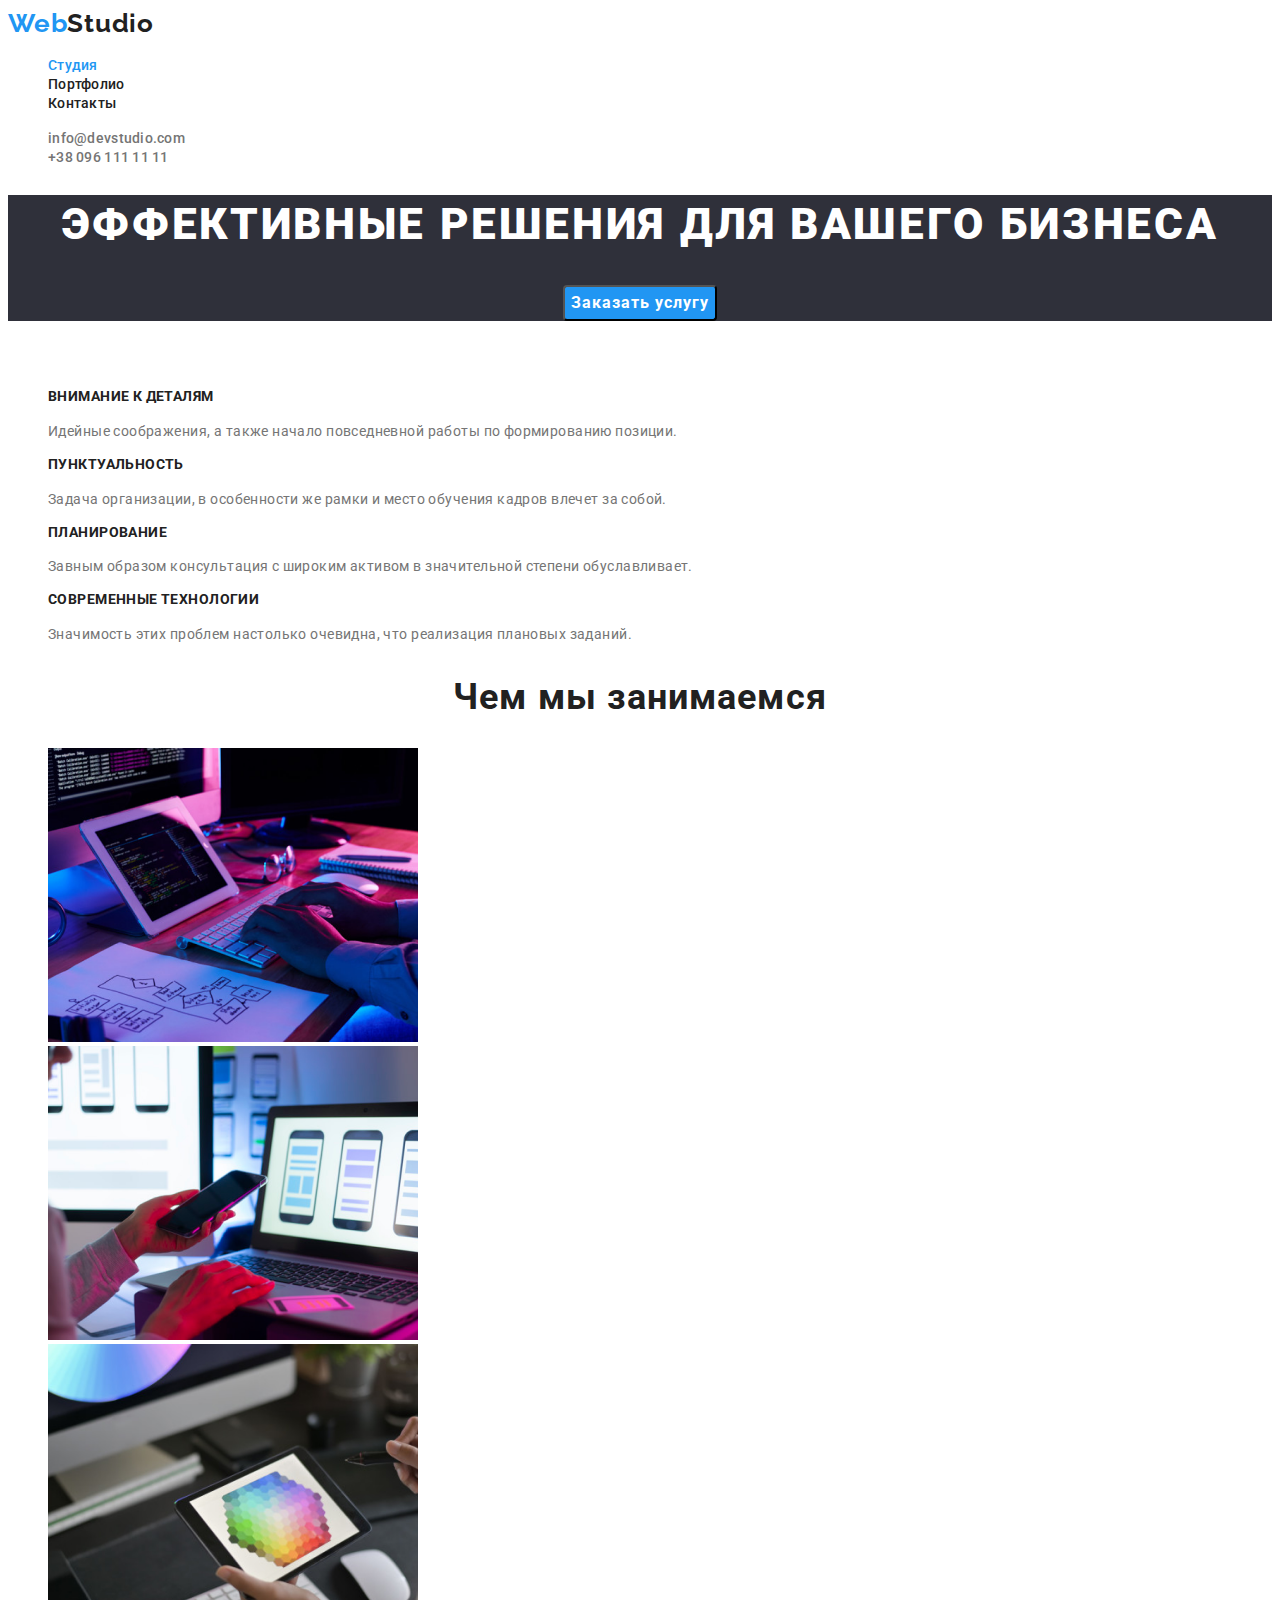
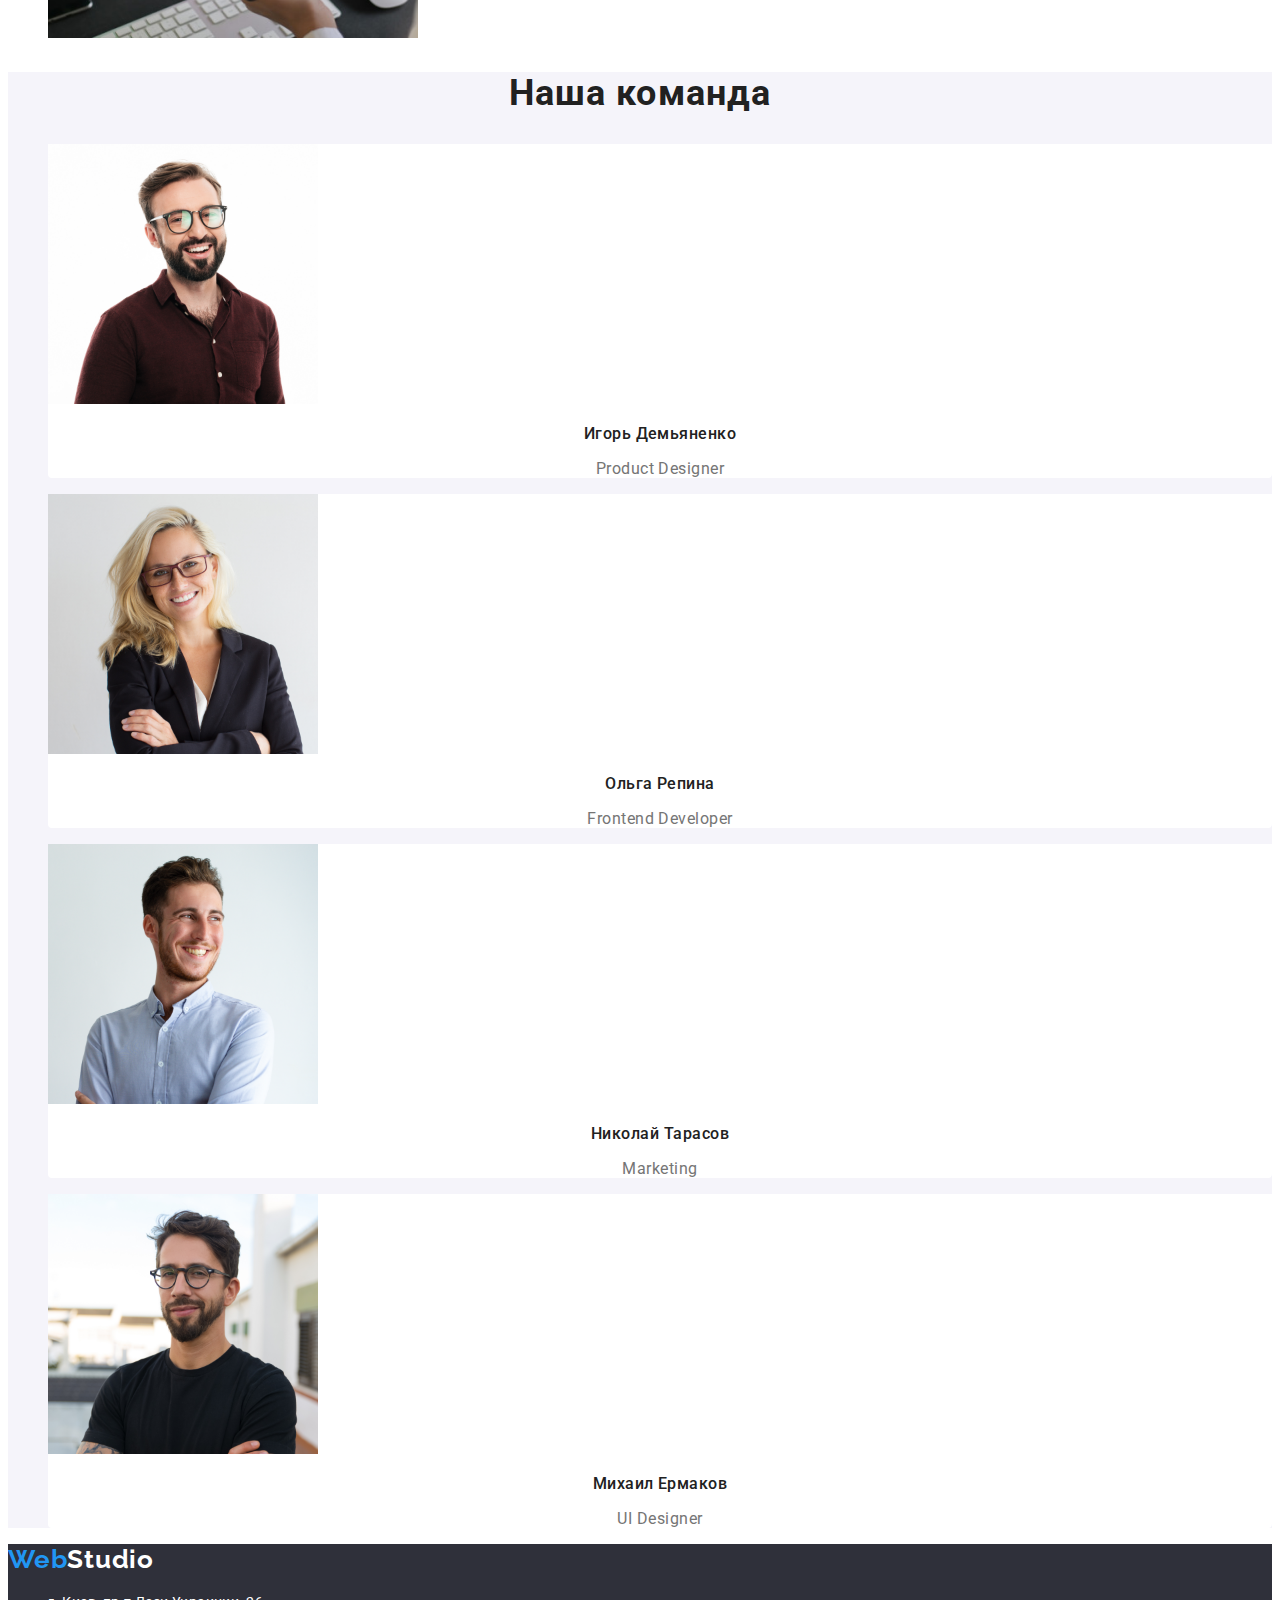
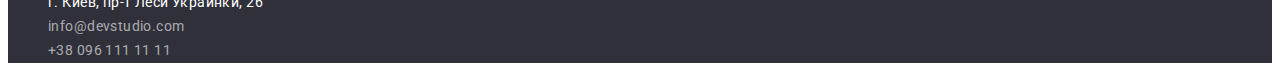
==== commit 0d6a37bb: "22510505" ====
--- a/index.html
+++ b/index.html
@@ -10,6 +10,7 @@
     <title>Module 01</title>
   </head>
   <body>
+    <!-- Header section -->
     <header class="page-header">
       <nav>
         <a href="/" lang="en" class="logo-first">Web<span class="logo-second">Studio</span></a>
@@ -26,11 +27,12 @@
     </header>
 
     <main>
+    <!-- Hero section -->
       <section class="hero">
         <h1 class="hero-title">эффективные решения для вашего бизнеса</h1>
         <button type="button" class="btn-order">Заказать услугу</button>
       </section>
-
+    <!-- Features section -->
       <section>
         <h2 class="features-title">features</h2>
         <ul class="feature-list">
@@ -64,7 +66,7 @@
           </li>
         </ul>
       </section>
-
+    <!-- Work section -->
       <section>
         <h2 class="section-title">чем мы занимаемся</h2>
         <ul class="work-list">
@@ -79,7 +81,7 @@
           </li>
         </ul>
       </section>
-
+    <!-- Team section -->
       <section class="team">
         <h2 class="section-title">наша команда</h2>
         <ul class="team-list">
@@ -109,7 +111,7 @@
         </ul>
       </section>
     </main>
-
+    <!-- Footer section -->
     <footer class="page-footer">
       <a href="/" lang="en" class="logo-first">Web<span class="logo-second">Studio</span></a>
       <address>
--- a/css/styles.css
+++ b/css/styles.css
@@ -6,10 +6,6 @@
 body 
     {font-family: 'Roboto', 'sans-serif';
     color: var(--primary-text-color);}
-
-*,
-*::before,
-*::after {box-sizing: border-box;}
 
 /*First Page*/
 /*Header section*/
@@ -45,8 +41,8 @@
     color: var(--primary-title-color);}
 
 .studio {color: #2196F3;} 
-.mail {
-    color: #2196F3;
+
+.mail {color: var(--primary-text-color);
     text-transform: lowercase;}
 
 .phone {
@@ -56,26 +52,18 @@
 .logo-first:focus,
 .link:hover, 
 .link:focus 
-    {text-decoration: underline;
-    text-decoration-color: #2196F3;
+    {text-decoration-color: #2196F3;
     color: #2196F3;}
-
-.studio:hover,
-.studio:focus,
-.mail:hover, 
-.mail:focus 
-    {color: #212121;}
     
 /*Hero section*/
-
 .hero {
-    background-color: #2F303A;}
+    background-color: #2F303A;
+    text-align: center;}
 
 .hero-title {    
     font-weight: 900;
     font-size: 44px;
     line-height: 1.36;
-    text-align: center;
     letter-spacing: 0.06em;
     text-transform: uppercase;
     color: #FFFFFF;}
@@ -86,15 +74,15 @@
     font-weight: 700;
     font-size: 16px;
     line-height: 1.88;
-    display: flex;
-    align-items: center;
-    text-align: center;
     letter-spacing: 0.06em;
     border-radius: 4px;
     background-color: #2196F3;
     color: #FFFFFF;
-    cursor: pointer;
-    box-shadow: 0px 4px 4px rgba(0, 0, 0, 0.15);}
+    cursor: pointer;}
+
+.btn-order:hover,
+.btn-order:focus {color:#2196F3;
+    background-color:#FFFFFF;}
 
 /*Features section*/
 .features-title {visibility: hidden;}
@@ -117,7 +105,7 @@
 .text::first-letter {
     text-transform: capitalize;}
 
-/*Work Section*/
+/*Work section*/
 .section-title {
     font-size: 36px;
     line-height: 1.17;
@@ -129,16 +117,14 @@
 
 .work-list {list-style: none;}
 
-/*Team Section*/
-.team {
-    background-color: #F5F4FA}
+/*Team section*/
+.team {background-color: #F5F4FA;}
 
 .team-item {
-    box-shadow: 0px 1px 3px rgba(0, 0, 0, 0.12), 0px 1px 1px rgba(0, 0, 0, 0.14), 0px 2px 1px rgba(0, 0, 0, 0.2);
-    border-radius: 0px 0px 4px 4px;}
-
-.team-list {list-style: none;
+    border-radius: 0px 0px 4px 4px;
     background-color: #FFFFFF;}
+
+.team-list {list-style: none;}
 
 .team-title {
     font-size: 16px;
@@ -154,7 +140,7 @@
     text-align: center;
     letter-spacing: 0.03em;}
 
-/*Footer Section*/
+/*Footer section*/
 .page-footer {background-color: #2F303A;}
 
 .page-footer .logo-second {
@@ -193,15 +179,12 @@
 
 .mail-portfolio {color: var(--primary-text-color);}
 
-.portfolio:hover, 
-.portfolio:focus 
-    {color: #212121;}
-
-/*Filter and Portfolio Section*/
-
+/*Filter and portfolio section*/
 .filter> .section-title {display: none;}
 
 .filter-list {list-style: none;}
+
+.btn-item {text-align: left;}
 
 .btn {
     font-family: 'Roboto';
@@ -209,11 +192,9 @@
     font-weight: 500;
     font-size: 16px;
     line-height: 1.6;
-    text-align: center;
     letter-spacing: 0.03em;
     cursor: pointer;
     border-radius: 4px;
-    border: #F5F4FA;
     padding: 6px 22px;
     color: var(--primary-title-color);}
 
@@ -221,18 +202,21 @@
     background-color: #2196F3;
     color: #FFFFFF;}
 
+.btn:hover,
+.btn:focus {
+    background-color: #2196F3;
+    color:#FFFFFF;}
+
 /*Portfolio*/
-
 .portfolio-list {list-style: none;}
 
 .portfolio-item {
-    background: #FFFFFF;
-    border: 1px solid #EEEEEE;}
+    background: #FFFFFF;}
 
 .portfolio-title {
     font-weight: 700;
     font-size: 18px;
-    line-height: 2px;
+    line-height: 2;
     letter-spacing: 0.06em;
     color: var(--primary-title-color);}
 
